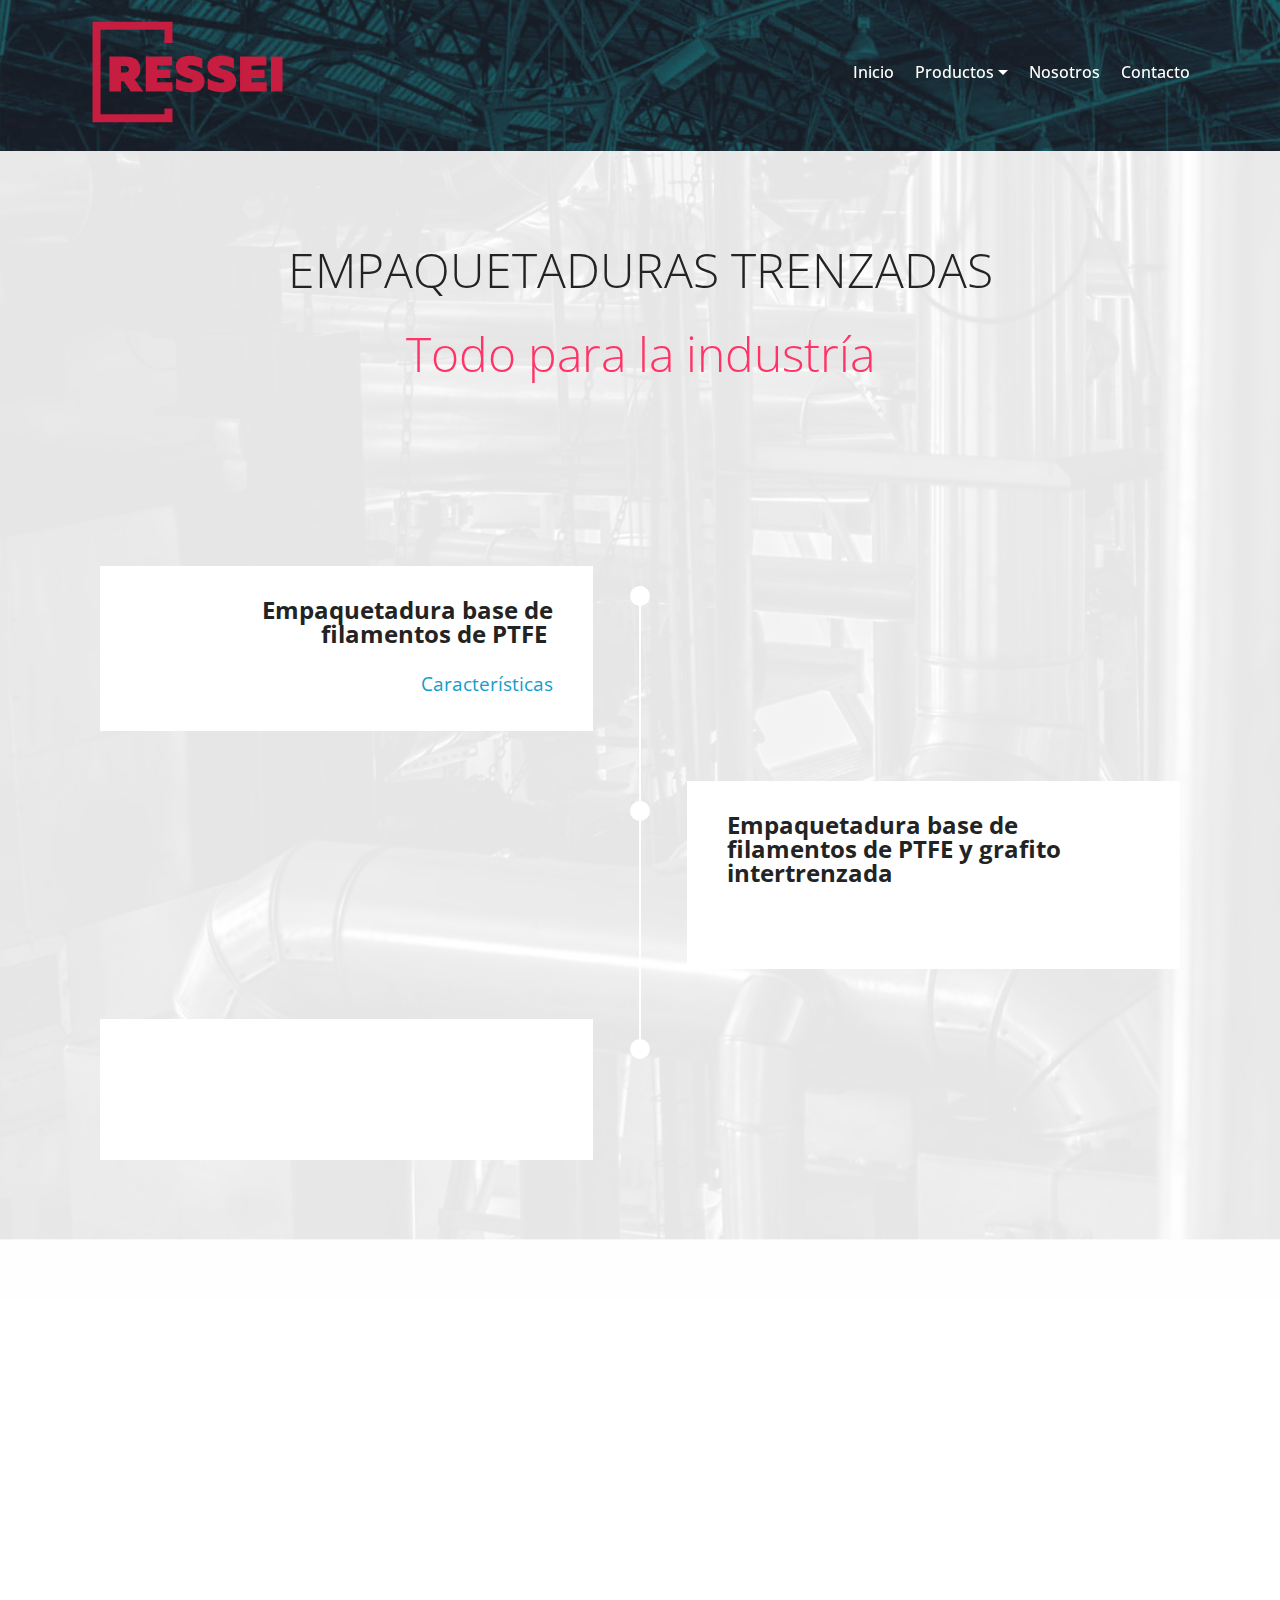
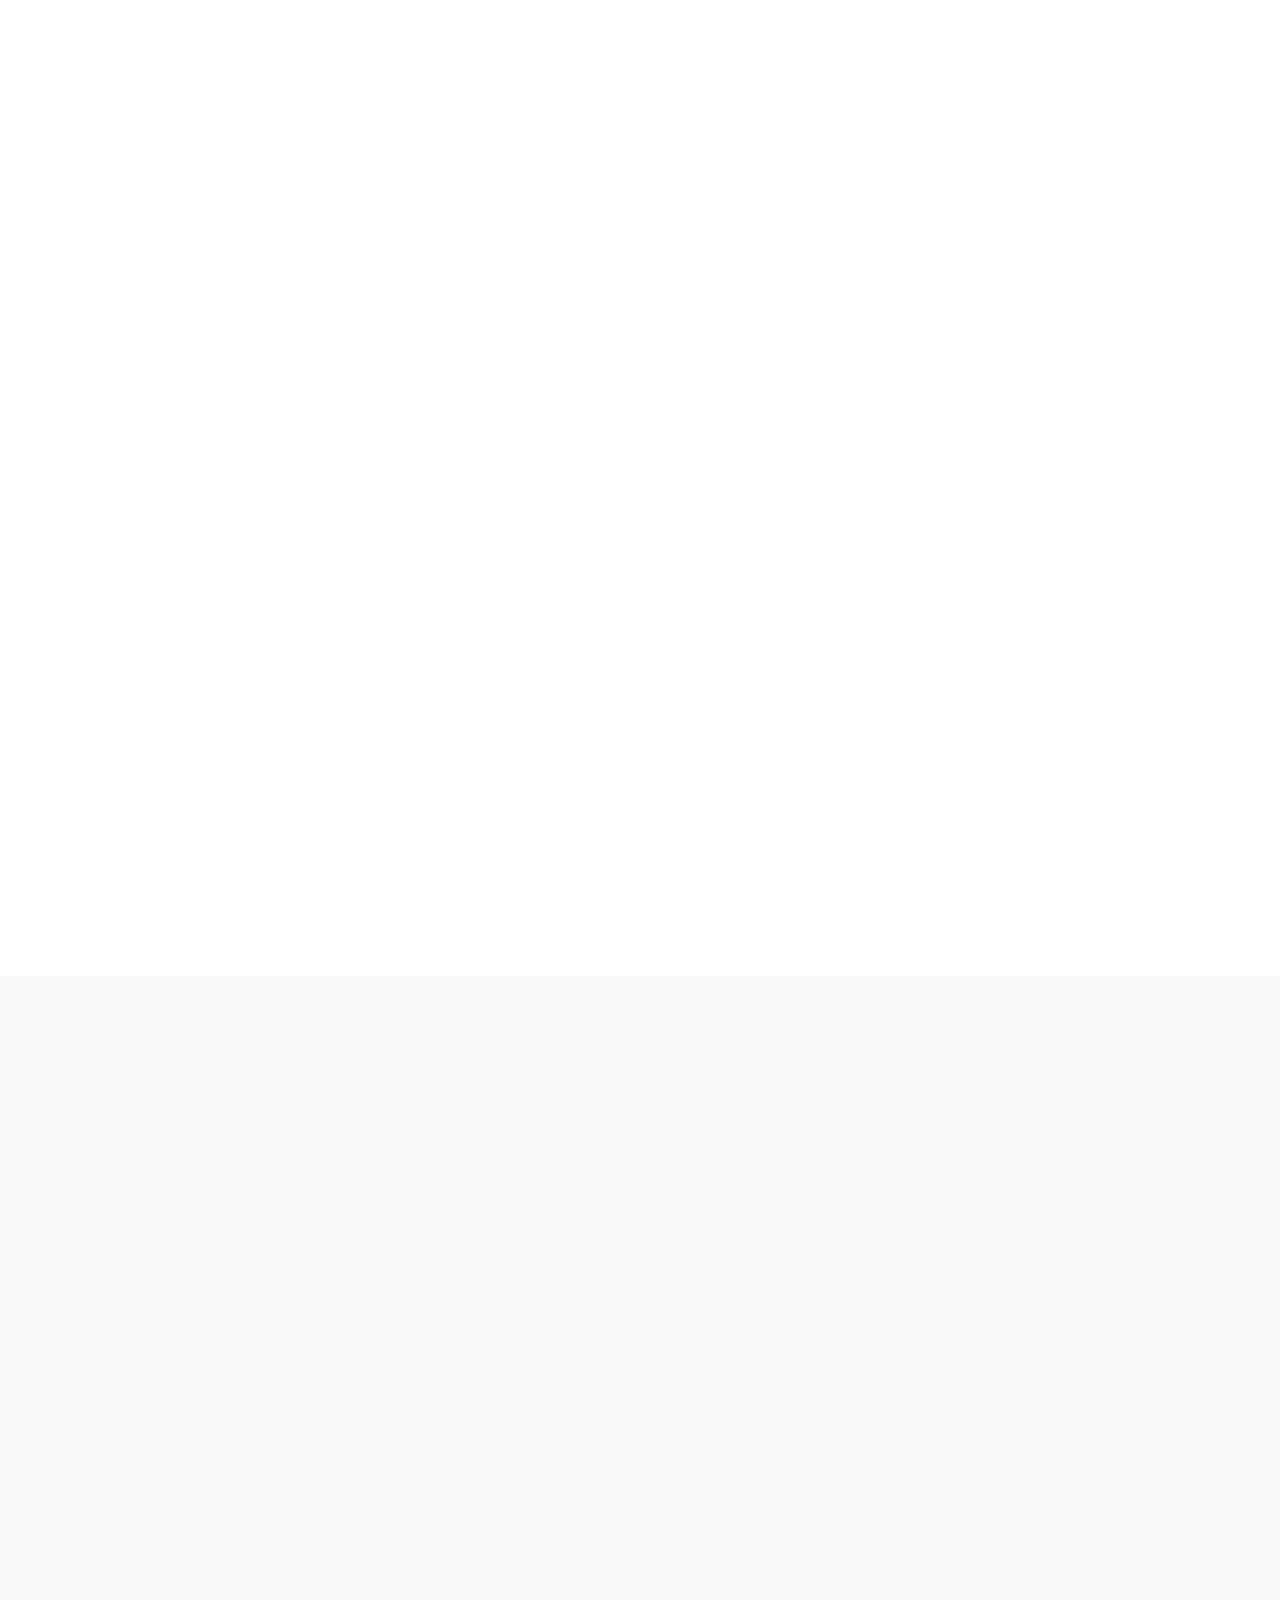
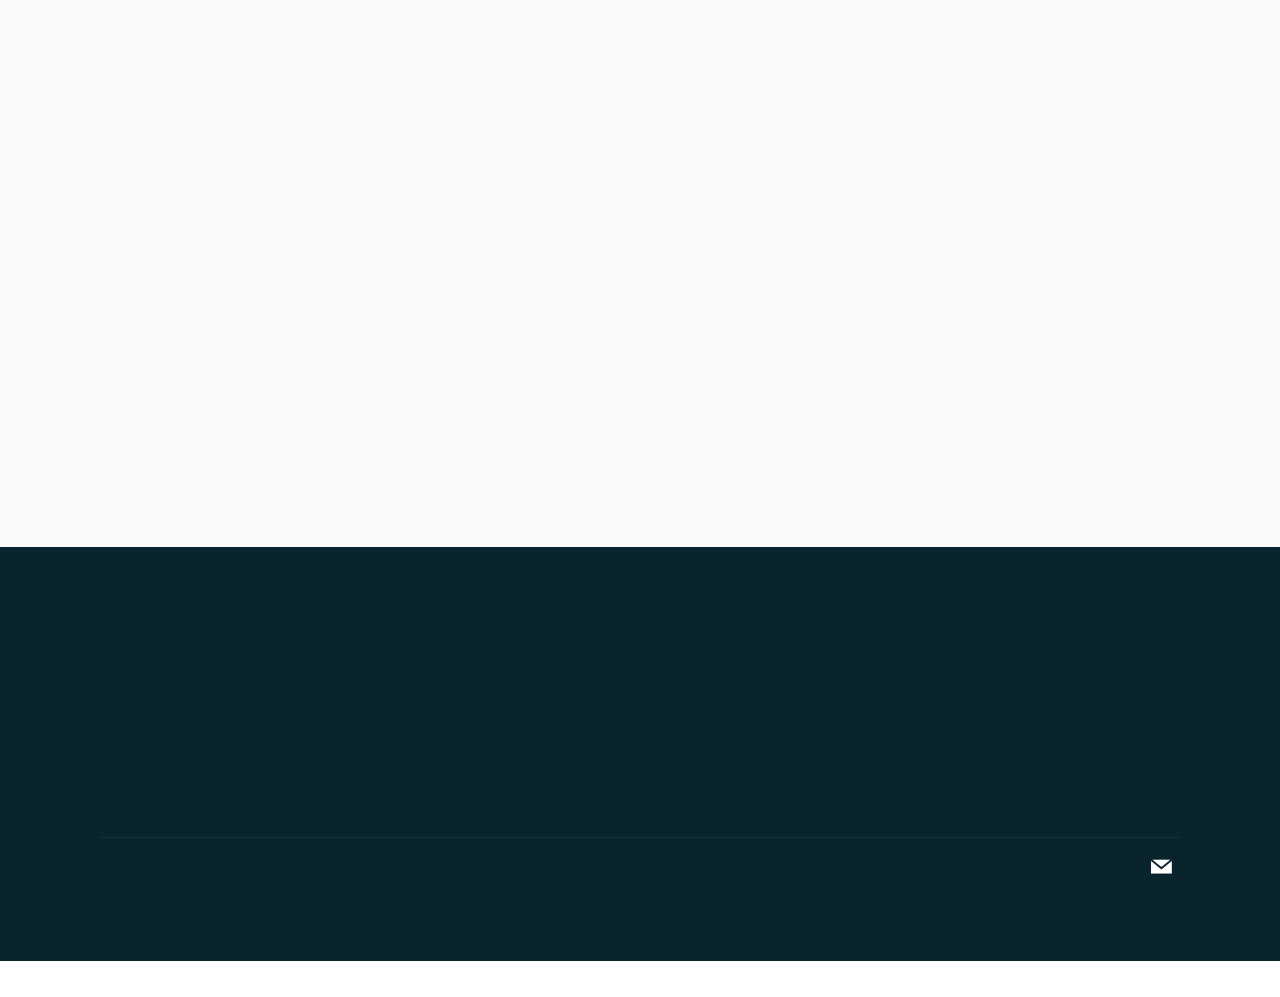
==== Empaquetaduras.html @ 37286b2c "Add files via upload" ====
<!DOCTYPE html>
<html >
<head>
  <!-- Site made with Mobirise Website Builder v4.8.1, https://mobirise.com -->
  <meta charset="UTF-8">
  <meta http-equiv="X-UA-Compatible" content="IE=edge">
  <meta name="generator" content="Mobirise v4.8.1, mobirise.com">
  <meta name="viewport" content="width=device-width, initial-scale=1, minimum-scale=1">
  <link rel="shortcut icon" href="assets/images/icon.svg" type="image/x-icon">
  <meta name="description" content="Servicio indutrial y refacciones especiales en sellado.

Todo para plásticos de ingeniería: PTFE (Politetrafluoroetileno) virgen y con cargas minerales, nylon, UHMW-PE, acetal, polietilenos de baja densidad y de alta densidad, sanalite por mencionar algunos. Elastomeros: Neopreno, viton MR, EPDM, Nitrilo, poliuretano y silicón.  Metales: aceros al carbón, inoxidables, bronce, laton etc.">
  <title>Empaquetaduras trenzadas</title>
  <link rel="stylesheet" href="assets/web/assets/mobirise-icons/mobirise-icons.css">
  <link rel="stylesheet" href="assets/tether/tether.min.css">
  <link rel="stylesheet" href="assets/bootstrap/css/bootstrap.min.css">
  <link rel="stylesheet" href="assets/bootstrap/css/bootstrap-grid.min.css">
  <link rel="stylesheet" href="assets/bootstrap/css/bootstrap-reboot.min.css">
  <link rel="stylesheet" href="assets/dropdown/css/style.css">
  <link rel="stylesheet" href="assets/socicon/css/styles.css">
  <link rel="stylesheet" href="assets/animatecss/animate.min.css">
  <link rel="stylesheet" href="assets/datatables/data-tables.bootstrap4.min.css">
  <link rel="stylesheet" href="assets/theme/css/style.css">
  <link rel="stylesheet" href="assets/mobirise/css/mbr-additional.css" type="text/css">
  
  
  
</head>
<body>
  <section class="menu cid-r0yujRDnqT" once="menu" id="menu1-2r">

    

    <nav class="navbar navbar-expand beta-menu navbar-dropdown align-items-center navbar-fixed-top navbar-toggleable-sm bg-color transparent">
        <button class="navbar-toggler navbar-toggler-right" type="button" data-toggle="collapse" data-target="#navbarSupportedContent" aria-controls="navbarSupportedContent" aria-expanded="false" aria-label="Toggle navigation">
            <div class="hamburger">
                <span></span>
                <span></span>
                <span></span>
                <span></span>
            </div>
        </button>
        <div class="menu-logo">
            <div class="navbar-brand">
                <span class="navbar-logo">
                    <a href="index.html">
                         <img src="assets/images/logo-ressei-movil.svg" alt="RESSEI" title="Refacciones especiales en sellado y servicio industrial" style="height: 8rem;">
                    </a>
                </span>
                
            </div>
        </div>
        <div class="collapse navbar-collapse" id="navbarSupportedContent">
            <ul class="navbar-nav nav-dropdown nav-right" data-app-modern-menu="true"><li class="nav-item">
                    <a class="nav-link link text-white display-4" href="index.html">
                        Inicio</a>
                </li><li class="nav-item dropdown open"><a class="nav-link link dropdown-toggle text-white display-4" href="https://mobirise.com" aria-expanded="true" data-toggle="dropdown-submenu">Productos</a><div class="dropdown-menu"><a class="dropdown-item text-white display-4" href="PTFE.html" aria-expanded="false">Productos en PTFE</a><a class="dropdown-item text-white display-4" href="Hule.html" aria-expanded="false">Productos en hule</a><a class="dropdown-item text-white display-4" href="Empaquetaduras.html" aria-expanded="false">Empaquetaduras trenzadas</a></div></li>
                <li class="nav-item">
                    <a class="nav-link link text-white display-4" href="index.html#header3-2s">Nosotros</a>
                </li><li class="nav-item"><a class="nav-link link text-white display-4" href="index.html#form1-k">Contacto</a></li></ul>
            
        </div>
    </nav>
</section>

<section class="engine"><a href="https://mobiri.se/d">site maker</a></section><section class="mbr-section content5 cid-r0y5br5LK3 mbr-parallax-background" id="content5-24">

    

    

    <div class="container">
        <div class="media-container-row">
            <div class="title col-12 col-md-8">
                
                
                
                
            </div>
        </div>
    </div>
</section>

<section class="timeline1 cid-r0y5bsCftm mbr-parallax-background" id="timeline1-25">

    

    <div class="mbr-overlay" style="opacity: 0.9; background-color: rgb(255, 255, 255);">
    </div>

    <div class="container align-center">
        <h2 class="mbr-section-title pb-3 mbr-fonts-style display-2">EMPAQUETADURAS TRENZADAS</h2>
        <h3 class="mbr-section-subtitle pb-5 mbr-fonts-style display-2">Todo para la industría<br><br><br></h3>

        <div class="container timelines-container" mbri-timelines="">
            <div class="row timeline-element reverse separline">      
                 <div class="timeline-date-panel col-xs-12 col-md-6  align-left">         
                    <div class="time-line-date-content">
                        
                    </div>
                </div>
           <span class="iconBackground"></span>
            <div class="col-xs-12 col-md-6 align-right">
                <div class="timeline-text-content">
                    <h4 class="mbr-timeline-title pb-3 mbr-fonts-style display-5"><strong>Empaquetadura base de filamentos de PTFE&nbsp;</strong></h4>
                    <p class="mbr-timeline-text mbr-fonts-style display-7"><strong><a href="page3.html#features11-26">Características</a></strong></p>
                 </div>
            </div>
            </div>

            <div class="row timeline-element  separline">
                <div class="timeline-date-panel col-xs-12 col-md-6 align-right">
                    <div class="time-line-date-content">
                        
                    </div>
                </div>
                <span class="iconBackground"></span>
                <div class="col-xs-12 col-md-6 align-left ">
                    <div class="timeline-text-content">
                        <h4 class="mbr-timeline-title pb-3 mbr-fonts-style display-5"><strong>Empaquetadura base de filamentos de PTFE y grafito intertrenzada</strong></h4>
                        <p class="mbr-timeline-text mbr-fonts-style display-7"><a href="page3.html#features11-28">Características</a>
                        </p>
                    </div>
                </div>
            </div> 


            <div class="row timeline-element reverse">
                <div class="timeline-date-panel col-xs-12 col-md-6  align-left">
                    <div class="time-line-date-content">
                        
                    </div>
                </div>
                <span class="iconBackground"></span>
                <div class="col-xs-12 col-md-6 align-right">
                    <div class="timeline-text-content">
                        <h4 class="mbr-timeline-title pb-3 mbr-fonts-style display-5"><strong>Fibras acrílicas</strong></h4>      
                        <p class="mbr-timeline-text mbr-fonts-style display-7">--<a href="page2.html#features11-1s" class="text-black">Características
                        </a></p>
                    </div>
                </div>
            </div>

            


            


            

            

            

            

            

            

            
        </div>
    </div>
</section>

<section class="features11 cid-r0y5bvSzMV" id="features11-26">

    

    

    <div class="container">   
        <div class="col-md-12">
            <div class="media-container-row">
                <div class="mbr-figure" style="width: 50%;">
                    <img src="assets/images/05.jpg" alt="Mobirise">
                </div>
                <div class=" align-left aside-content">
                    <h2 class="mbr-title pt-2 mbr-fonts-style display-2">EMPAQUETADURAS TRENZADAS</h2>
                    <div class="mbr-section-text">
                        <p class="mbr-text mb-5 pt-3 mbr-light mbr-fonts-style display-5"><strong>Empaquetadura base de filamentos de PTFE</strong><br></p>
                    </div>

                    <div class="block-content">
                        <div class="card p-3 pr-3">
                            <div class="media">
                                     
                                <div class="media-body">
                                    
                                </div>
                            </div>                

                            <div class="card-box">
                                <p class="block-text mbr-fonts-style display-7">Es una empaquetadura fabricada a base de filamentos de PTFE e impregnada con dispersión de PTFE y lubricante de sacrificio mineral para tener un mejor trabajo y reducir desgaste en las flechas. Esta empaquetadura cumple con los requerimientos de la F.D.A. y U.S.D.A.
<br>
<br>Es una empaquetadura que se puede trabajar donde se requiere un producto no contaminante, resistente a ácidos, álcalis y la mayoría de los compuestos químicos con excepción de metales alcalinos fundidos, tiene amplio uso en aceites combustibles, es de una dimensión suave y estable pero además muy flexible. Esta empaquetadura es ideal para equipos rotatorios a alta velocidad y en bombas reciprocantes, mezcladores agitadores y reactores.&nbsp;</p>
                            </div>
                        </div>

                        
                    </div>
                </div>
            </div>
        </div> 
    </div>          
</section>

<section class="section-table cid-r0y5bxirdV" id="table1-27">

  
  
  <div class="container container-table">
      <h2 class="mbr-section-title mbr-fonts-style align-center pb-3 display-2">
          Características
      </h2>
      
      <div class="table-wrapper">
        <div class="container">
          
        </div>

        <div class="container scroll">
          <table class="table" cellspacing="0">
            <thead>
              <tr class="table-heads ">
                  
                  
                  
                  
              <th class="head-item mbr-fonts-style display-7">Temperatura</th><th class="head-item mbr-fonts-style display-7"><span style="font-weight: normal;">
                      Min. -100°C</span></th><th class="head-item mbr-fonts-style display-7"><span style="font-weight: normal;">Max. 260°C</span></th></tr>
            </thead>

            <tbody>
              
              
              
              
            <tr> 
                
                
                
                
              <td class="body-item mbr-fonts-style display-7"><strong>Presión</strong></td><td class="body-item mbr-fonts-style display-7">Mov. rotatorio 30bar</td><td class="body-item mbr-fonts-style display-7">Mov. reciprocante 30bar</td></tr><tr>
                
                
                
                
              <td class="body-item mbr-fonts-style display-7"><strong>Servicio estático</strong></td><td class="body-item mbr-fonts-style display-7">100 bar</td><td class="body-item mbr-fonts-style display-7">30 shore "A"</td></tr><tr>
                
                
                
                
              <td class="body-item mbr-fonts-style display-7"><strong>Velocidad máxima</strong></td><td class="body-item mbr-fonts-style display-7">12 m/s</td><td class="body-item mbr-fonts-style display-7"></td></tr><tr>
                
                
                
                
              <td class="body-item mbr-fonts-style display-7"><strong>Rango PH</strong></td><td class="body-item mbr-fonts-style display-7">0 a 14</td><td class="body-item mbr-fonts-style display-7"></td></tr></tbody>
          </table>
        </div>
        <div class="container table-info-container">
          
        </div>
      </div>
    </div>
</section>

<section class="features11 cid-r0y5bzQrKL" id="features11-28">

    

    

    <div class="container">   
        <div class="col-md-12">
            <div class="media-container-row">
                <div class="mbr-figure" style="width: 50%;">
                    <img src="assets/images/051.jpg" alt="Mobirise" title="">
                </div>
                <div class=" align-left aside-content">
                    <h2 class="mbr-title pt-2 mbr-fonts-style display-2">EMPAQUETADURAS TRENZADAS</h2>
                    <div class="mbr-section-text">
                        <p class="mbr-text mb-5 pt-3 mbr-light mbr-fonts-style display-5"><strong>Empaquetadura base de filamentos de PTFE y grafito intertrenzada</strong><br></p>
                    </div>

                    <div class="block-content">
                        <div class="card p-3 pr-3">
                            <div class="media">
                                     
                                <div class="media-body">
                                    
                                </div>
                            </div>                

                            <div class="card-box">
                                <p class="block-text mbr-fonts-style display-7">Es una empaquetadura fabricada a base de filamentos de PTFE y grafito intertrenzada y muy suave. Lubricada la cual a la vez tiene una excelente resistencia química dando como resultado una empaquetadura para trabajarla a altas velocidades.
<br>
<br>Es una empaquetadura universal para aplicaciones en ácidos, químicos concentrados, aire, gases, solventes y aceites, teniendo una gran duración y estabilidad garantizando un rendimiento constante.&nbsp;</p>
                            </div>
                        </div>

                        
                    </div>
                </div>
            </div>
        </div> 
    </div>          
</section>

<section class="section-table cid-r0y5bBhVC9" id="table1-29">

  
  
  <div class="container container-table">
      <h2 class="mbr-section-title mbr-fonts-style align-center pb-3 display-2">
          Características
      </h2>
      
      <div class="table-wrapper">
        <div class="container">
          
        </div>

        <div class="container scroll">
          <table class="table" cellspacing="0">
            <thead>
              <tr class="table-heads ">
                  
                  
                  
                  
              <th class="head-item mbr-fonts-style display-7">Temperatura</th><th class="head-item mbr-fonts-style display-7"><span style="font-weight: normal;">Min. -200°C</span></th><th class="head-item mbr-fonts-style display-7"><span style="font-weight: normal;">Max. 260°C</span></th></tr>
            </thead>

            <tbody>
              
              
              
              
            <tr> 
                
                
                
                
              <td class="body-item mbr-fonts-style display-7"><strong>Presión</strong></td><td class="body-item mbr-fonts-style display-7">Mov. rotatorio 35bar</td><td class="body-item mbr-fonts-style display-7">Mov. reciprocante 100bar</td></tr><tr> 
                
                
                
                
              <td class="body-item mbr-fonts-style display-7"><strong>Servicio estático</strong></td><td class="body-item mbr-fonts-style display-7">200 Psi</td><td class="body-item mbr-fonts-style display-7"></td></tr><tr> 
                
                
                
                
              <td class="body-item mbr-fonts-style display-7"><strong>Velocidad máxima</strong></td><td class="body-item mbr-fonts-style display-7">20 m/s</td><td class="body-item mbr-fonts-style display-7"></td></tr><tr> 
                
                
                
                
              <td class="body-item mbr-fonts-style display-7"><strong>Rango PH</strong></td><td class="body-item mbr-fonts-style display-7">0 a 14</td><td class="body-item mbr-fonts-style display-7"></td></tr></tbody>
          </table>
        </div>
        <div class="container table-info-container">
          
        </div>
      </div>
    </div>
</section>

<section class="cid-r0y5bPbv2C" id="footer1-2g">

    

    

    <div class="container">
        <div class="media-container-row content text-white">
            <div class="col-12 col-md-3">
                <div class="media-wrap">
                    
                        <img src="assets/images/logo-ressei-1.svg" alt="Mobirise" title="">
                    
                </div>
            </div>
            <div class="col-12 col-md-3 mbr-fonts-style display-7">
                <h5 class="pb-3">
                    Dirección</h5>
                <p class="mbr-text">
                    1234 Street Name
                    <br>City, AA 99999
                </p>
            </div>
            <div class="col-12 col-md-3 mbr-fonts-style display-7">
                <h5 class="pb-3">
                    Contacto</h5>
                <p class="mbr-text">
                    Email: support@mobirise.com
                    <br>Phone: +1 (0) 000 0000 001
                    <br>Fax: +1 (0) 000 0000 002
                </p>
            </div>
            <div class="col-12 col-md-3 mbr-fonts-style display-7">
                <h5 class="pb-3">
                    Mapa del sitio</h5>
                <p class="mbr-text"><a href="PTFE.html">Productos en PTFE</a><br><a href="Hule.html">Productos en hule</a><br><a href="Empaquetaduras.html">Empaquetaduras trenzadas</a><br><br></p>
            </div>
        </div>
        <div class="footer-lower">
            <div class="media-container-row">
                <div class="col-sm-12">
                    <hr>
                </div>
            </div>
            <div class="media-container-row mbr-white">
                <div class="col-sm-6 copyright">
                    <p class="mbr-text mbr-fonts-style display-7">
                        © Copyright 2018 &nbsp;Todos los derechos a RESSEI (Puebla)</p>
                </div>
                <div class="col-md-6">
                    <div class="social-list align-right">
                        <div class="soc-item">
                            
                                <span class="mbr-iconfont mbr-iconfont-social socicon-mail socicon"></span>
                            
                        </div>
                        
                        
                        
                        
                        
                    </div>
                </div>
            </div>
        </div>
    </div>
</section>


  <script src="assets/web/assets/jquery/jquery.min.js"></script>
  <script src="assets/popper/popper.min.js"></script>
  <script src="assets/tether/tether.min.js"></script>
  <script src="assets/bootstrap/js/bootstrap.min.js"></script>
  <script src="assets/smoothscroll/smooth-scroll.js"></script>
  <script src="assets/dropdown/js/script.min.js"></script>
  <script src="assets/viewportchecker/jquery.viewportchecker.js"></script>
  <script src="assets/parallax/jarallax.min.js"></script>
  <script src="assets/datatables/jquery.data-tables.min.js"></script>
  <script src="assets/datatables/data-tables.bootstrap4.min.js"></script>
  <script src="assets/touchswipe/jquery.touch-swipe.min.js"></script>
  <script src="assets/theme/js/script.js"></script>
  
  
 <div id="scrollToTop" class="scrollToTop mbr-arrow-up"><a style="text-align: center;"><i></i></a></div>
    <input name="animation" type="hidden">
  

<!-- Back to top -->
<span id="top-link-block" class="hidden"><a href="javascript://"  onclick="$('html,body').animate({scrollTop:0},'slow');return false;" class="btn btn-primary"><span class="glyphicon glyphicon-menu-up"></span></a></span><script>if(($(window).height()+100)<$(document).height()){$('#top-link-block').removeClass('hidden').affix({offset:{top:100}});}</script><style>#top-link-block>.btn{font-size:1.5em!important;opacity:0.4!important;padding:10px 20px!important}#top-link-block.affix-top{position:absolute;bottom:-82px;right:10px;}#top-link-block.affix{position:fixed;bottom:18px;right:10px;z-index:999;}</style>
</body>
</html>
---- assets/web/assets/mobirise-icons/mobirise-icons.css ----
@font-face {
  font-family: 'MobiriseIcons';
  src:  url('mobirise-icons.eot?spat4u');
  src:  url('mobirise-icons.eot?spat4u#iefix') format('embedded-opentype'),
    url('mobirise-icons.ttf?spat4u') format('truetype'),
    url('mobirise-icons.woff?spat4u') format('woff'),
    url('mobirise-icons.svg?spat4u#MobiriseIcons') format('svg');
  font-weight: normal;
  font-style: normal;
}

[class^="mbri-"], [class*=" mbri-"] {
  /* use !important to prevent issues with browser extensions that change fonts */
  font-family: MobiriseIcons !important;
  speak: none;
  font-style: normal;
  font-weight: normal;
  font-variant: normal;
  text-transform: none;
  line-height: 1;

  /* Better Font Rendering =========== */
  -webkit-font-smoothing: antialiased;
  -moz-osx-font-smoothing: grayscale;
}

.mbri-add-submenu:before {
  content: "\e900";
}
.mbri-alert:before {
  content: "\e901";
}
.mbri-align-center:before {
  content: "\e902";
}
.mbri-align-justify:before {
  content: "\e903";
}
.mbri-align-left:before {
  content: "\e904";
}
.mbri-align-right:before {
  content: "\e905";
}
.mbri-android:before {
  content: "\e906";
}
.mbri-apple:before {
  content: "\e907";
}
.mbri-arrow-down:before {
  content: "\e908";
}
.mbri-arrow-next:before {
  content: "\e909";
}
.mbri-arrow-prev:before {
  content: "\e90a";
}
.mbri-arrow-up:before {
  content: "\e90b";
}
.mbri-bold:before {
  content: "\e90c";
}
.mbri-bookmark:before {
  content: "\e90d";
}
.mbri-bootstrap:before {
  content: "\e90e";
}
.mbri-briefcase:before {
  content: "\e90f";
}
.mbri-browse:before {
  content: "\e910";
}
.mbri-bulleted-list:before {
  content: "\e911";
}
.mbri-calendar:before {
  content: "\e912";
}
.mbri-camera:before {
  content: "\e913";
}
.mbri-cart-add:before {
  content: "\e914";
}
.mbri-cart-full:before {
  content: "\e915";
}
.mbri-cash:before {
  content: "\e916";
}
.mbri-change-style:before {
  content: "\e917";
}
.mbri-chat:before {
  content: "\e918";
}
.mbri-clock:before {
  content: "\e919";
}
.mbri-close:before {
  content: "\e91a";
}
.mbri-cloud:before {
  content: "\e91b";
}
.mbri-code:before {
  content: "\e91c";
}
.mbri-contact-form:before {
  content: "\e91d";
}
.mbri-credit-card:before {
  content: "\e91e";
}
.mbri-cursor-click:before {
  content: "\e91f";
}
.mbri-cust-feedback:before {
  content: "\e920";
}
.mbri-database:before {
  content: "\e921";
}
.mbri-delivery:before {
  content: "\e922";
}
.mbri-desktop:before {
  content: "\e923";
}
.mbri-devices:before {
  content: "\e924";
}
.mbri-down:before {
  content: "\e925";
}
.mbri-download:before {
  content: "\e989";
}
.mbri-drag-n-drop:before {
  content: "\e927";
}
.mbri-drag-n-drop2:before {
  content: "\e928";
}
.mbri-edit:before {
  content: "\e929";
}
.mbri-edit2:before {
  content: "\e92a";
}
.mbri-error:before {
  content: "\e92b";
}
.mbri-extension:before {
  content: "\e92c";
}
.mbri-features:before {
  content: "\e92d";
}
.mbri-file:before {
  content: "\e92e";
}
.mbri-flag:before {
  content: "\e92f";
}
.mbri-folder:before {
  content: "\e930";
}
.mbri-gift:before {
  content: "\e931";
}
.mbri-github:before {
  content: "\e932";
}
.mbri-globe:before {
  content: "\e933";
}
.mbri-globe-2:before {
  content: "\e934";
}
.mbri-growing-chart:before {
  content: "\e935";
}
.mbri-hearth:before {
  content: "\e936";
}
.mbri-help:before {
  content: "\e937";
}
.mbri-home:before {
  content: "\e938";
}
.mbri-hot-cup:before {
  content: "\e939";
}
.mbri-idea:before {
  content: "\e93a";
}
.mbri-image-gallery:before {
  content: "\e93b";
}
.mbri-image-slider:before {
  content: "\e93c";
}
.mbri-info:before {
  content: "\e93d";
}
.mbri-italic:before {
  content: "\e93e";
}
.mbri-key:before {
  content: "\e93f";
}
.mbri-laptop:before {
  content: "\e940";
}
.mbri-layers:before {
  content: "\e941";
}
.mbri-left-right:before {
  content: "\e942";
}
.mbri-left:before {
  content: "\e943";
}
.mbri-letter:before {
  content: "\e944";
}
.mbri-like:before {
  content: "\e945";
}
.mbri-link:before {
  content: "\e946";
}
.mbri-lock:before {
  content: "\e947";
}
.mbri-login:before {
  content: "\e948";
}
.mbri-logout:before {
  content: "\e949";
}
.mbri-magic-stick:before {
  content: "\e94a";
}
.mbri-map-pin:before {
  content: "\e94b";
}
.mbri-menu:before {
  content: "\e94c";
}
.mbri-mobile:before {
  content: "\e94d";
}
.mbri-mobile2:before {
  content: "\e94e";
}
.mbri-mobirise:before {
  content: "\e94f";
}
.mbri-more-horizontal:before {
  content: "\e950";
}
.mbri-more-vertical:before {
  content: "\e951";
}
.mbri-music:before {
  content: "\e952";
}
.mbri-new-file:before {
  content: "\e953";
}
.mbri-numbered-list:before {
  content: "\e954";
}
.mbri-opened-folder:before {
  content: "\e955";
}
.mbri-pages:before {
  content: "\e956";
}
.mbri-paper-plane:before {
  content: "\e957";
}
.mbri-paperclip:before {
  content: "\e958";
}
.mbri-photo:before {
  content: "\e959";
}
.mbri-photos:before {
  content: "\e95a";
}
.mbri-pin:before {
  content: "\e95b";
}
.mbri-play:before {
  content: "\e95c";
}
.mbri-plus:before {
  content: "\e95d";
}
.mbri-preview:before {
  content: "\e95e";
}
.mbri-print:before {
  content: "\e95f";
}
.mbri-protect:before {
  content: "\e960";
}
.mbri-question:before {
  content: "\e961";
}
.mbri-quote-left:before {
  content: "\e962";
}
.mbri-quote-right:before {
  content: "\e963";
}
.mbri-refresh:before {
  content: "\e964";
}
.mbri-responsive:before {
  content: "\e965";
}
.mbri-right:before {
  content: "\e966";
}
.mbri-rocket:before {
  content: "\e967";
}
.mbri-sad-face:before {
  content: "\e968";
}
.mbri-sale:before {
  content: "\e969";
}
.mbri-save:before {
  content: "\e96a";
}
.mbri-search:before {
  content: "\e96b";
}
.mbri-setting:before {
  content: "\e96c";
}
.mbri-setting2:before {
  content: "\e96d";
}
.mbri-setting3:before {
  content: "\e96e";
}
.mbri-share:before {
  content: "\e96f";
}
.mbri-shopping-bag:before {
  content: "\e970";
}
.mbri-shopping-basket:before {
  content: "\e971";
}
.mbri-shopping-cart:before {
  content: "\e972";
}
.mbri-sites:before {
  content: "\e973";
}
.mbri-smile-face:before {
  content: "\e974";
}
.mbri-speed:before {
  content: "\e975";
}
.mbri-star:before {
  content: "\e976";
}
.mbri-success:before {
  content: "\e977";
}
.mbri-sun:before {
  content: "\e978";
}
.mbri-sun2:before {
  content: "\e979";
}
.mbri-tablet:before {
  content: "\e97a";
}
.mbri-tablet-vertical:before {
  content: "\e97b";
}
.mbri-target:before {
  content: "\e97c";
}
.mbri-timer:before {
  content: "\e97d";
}
.mbri-to-ftp:before {
  content: "\e97e";
}
.mbri-to-local-drive:before {
  content: "\e97f";
}
.mbri-touch-swipe:before {
  content: "\e980";
}
.mbri-touch:before {
  content: "\e981";
}
.mbri-trash:before {
  content: "\e982";
}
.mbri-underline:before {
  content: "\e983";
}
.mbri-unlink:before {
  content: "\e984";
}
.mbri-unlock:before {
  content: "\e985";
}
.mbri-up-down:before {
  content: "\e986";
}
.mbri-up:before {
  content: "\e987";
}
.mbri-update:before {
  content: "\e988";
}
.mbri-upload:before {
 content: "\e926"; 
}
.mbri-user:before {
  content: "\e98a";
}
.mbri-user2:before {
  content: "\e98b";
}
.mbri-users:before {
  content: "\e98c";
}
.mbri-video:before {
  content: "\e98d";
}
.mbri-video-play:before {
  content: "\e98e";
}
.mbri-watch:before {
  content: "\e98f";
}
.mbri-website-theme:before {
  content: "\e990";
}
.mbri-wifi:before {
  content: "\e991";
}
.mbri-windows:before {
  content: "\e992";
}
.mbri-zoom-out:before {
  content: "\e993";
}
.mbri-redo:before {
  content: "\e994";
}
.mbri-undo:before {
  content: "\e995";
}
---- assets/dropdown/css/style.css ----
.navbar-dropdown {
  left: 0;
  padding: 0;
  position: absolute;
  right: 0;
  top: 0;
  transition: all 0.45s ease;
  z-index: 1030;
  background: #282828; }
  .navbar-dropdown .navbar-logo {
    margin-right: 0.8rem;
    transition: margin 0.3s ease-in-out;
    vertical-align: middle; }
    .navbar-dropdown .navbar-logo img {
      height: 3.125rem;
      transition: all 0.3s ease-in-out; }
    .navbar-dropdown .navbar-logo.mbr-iconfont {
      font-size: 3.125rem;
      line-height: 3.125rem; }
  .navbar-dropdown .navbar-caption {
    font-weight: 700;
    white-space: normal;
    vertical-align: -4px;
    line-height: 3.125rem !important; }
    .navbar-dropdown .navbar-caption, .navbar-dropdown .navbar-caption:hover {
      color: inherit;
      text-decoration: none; }
  .navbar-dropdown .mbr-iconfont + .navbar-caption {
    vertical-align: -1px; }
  .navbar-dropdown.navbar-fixed-top {
    position: fixed; }
  .navbar-dropdown .navbar-brand span {
    vertical-align: -4px; }
  .navbar-dropdown.bg-color.transparent {
    background: none; }
  .navbar-dropdown.navbar-short .navbar-brand {
    padding: 0.625rem 0; }
    .navbar-dropdown.navbar-short .navbar-brand span {
      vertical-align: -1px; }
  .navbar-dropdown.navbar-short .navbar-caption {
    line-height: 2.375rem !important;
    vertical-align: -2px; }
  .navbar-dropdown.navbar-short .navbar-logo {
    margin-right: 0.5rem; }
    .navbar-dropdown.navbar-short .navbar-logo img {
      height: 2.375rem; }
    .navbar-dropdown.navbar-short .navbar-logo.mbr-iconfont {
      font-size: 2.375rem;
      line-height: 2.375rem; }
  .navbar-dropdown.navbar-short .mbr-table-cell {
    height: 3.625rem; }
  .navbar-dropdown .navbar-close {
    left: 0.6875rem;
    position: fixed;
    top: 0.75rem;
    z-index: 1000; }
  .navbar-dropdown .hamburger-icon {
    content: "";
    display: inline-block;
    vertical-align: middle;
    width: 16px;
    -webkit-box-shadow: 0 -6px 0 1px #282828,0 0 0 1px #282828,0 6px 0 1px #282828;
    -moz-box-shadow: 0 -6px 0 1px #282828,0 0 0 1px #282828,0 6px 0 1px #282828;
    box-shadow: 0 -6px 0 1px #282828,0 0 0 1px #282828,0 6px 0 1px #282828; }

.dropdown-menu .dropdown-toggle[data-toggle="dropdown-submenu"]::after {
  border-bottom: 0.35em solid transparent;
  border-left: 0.35em solid;
  border-right: 0;
  border-top: 0.35em solid transparent;
  margin-left: 0.3rem; }

.dropdown-menu .dropdown-item:focus {
  outline: 0; }

.nav-dropdown {
  font-size: 0.75rem;
  font-weight: 500;
  height: auto !important; }
  .nav-dropdown .nav-btn {
    padding-left: 1rem; }
  .nav-dropdown .link {
    margin: .667em 1.667em;
    font-weight: 500;
    padding: 0;
    transition: color .2s ease-in-out; }
    .nav-dropdown .link.dropdown-toggle {
      margin-right: 2.583em; }
      .nav-dropdown .link.dropdown-toggle::after {
        margin-left: .25rem;
        border-top: 0.35em solid;
        border-right: 0.35em solid transparent;
        border-left: 0.35em solid transparent;
        border-bottom: 0; }
      .nav-dropdown .link.dropdown-toggle[aria-expanded="true"] {
        margin: 0;
        padding: 0.667em 3.263em  0.667em 1.667em; }
  .nav-dropdown .link::after,
  .nav-dropdown .dropdown-item::after {
    color: inherit; }
  .nav-dropdown .btn {
    font-size: 0.75rem;
    font-weight: 700;
    letter-spacing: 0;
    margin-bottom: 0;
    padding-left: 1.25rem;
    padding-right: 1.25rem; }
  .nav-dropdown .dropdown-menu {
    border-radius: 0;
    border: 0;
    left: 0;
    margin: 0;
    padding-bottom: 1.25rem;
    padding-top: 1.25rem;
    position: relative; }
  .nav-dropdown .dropdown-submenu {
    margin-left: 0.125rem;
    top: 0; }
  .nav-dropdown .dropdown-item {
    font-weight: 500;
    line-height: 2;
    padding: 0.3846em 4.615em 0.3846em 1.5385em;
    position: relative;
    transition: color .2s ease-in-out, background-color .2s ease-in-out; }
    .nav-dropdown .dropdown-item::after {
      margin-top: -0.3077em;
      position: absolute;
      right: 1.1538em;
      top: 50%; }
    .nav-dropdown .dropdown-item:focus, .nav-dropdown .dropdown-item:hover {
      background: none; }

@media (max-width: 767px) {
  .nav-dropdown.navbar-toggleable-sm {
    bottom: 0;
    display: none;
    left: 0;
    overflow-x: hidden;
    position: fixed;
    top: 0;
    transform: translateX(-100%);
    -ms-transform: translateX(-100%);
    -webkit-transform: translateX(-100%);
    width: 18.75rem;
    z-index: 999; } }
.nav-dropdown.navbar-toggleable-xl {
  bottom: 0;
  display: none;
  left: 0;
  overflow-x: hidden;
  position: fixed;
  top: 0;
  transform: translateX(-100%);
  -ms-transform: translateX(-100%);
  -webkit-transform: translateX(-100%);
  width: 18.75rem;
  z-index: 999; }

.nav-dropdown-sm {
  display: block !important;
  overflow-x: hidden;
  overflow: auto;
  padding-top: 3.875rem; }
  .nav-dropdown-sm::after {
    content: "";
    display: block;
    height: 3rem;
    width: 100%; }
  .nav-dropdown-sm.collapse.in ~ .navbar-close {
    display: block !important; }
  .nav-dropdown-sm.collapsing, .nav-dropdown-sm.collapse.in {
    transform: translateX(0);
    -ms-transform: translateX(0);
    -webkit-transform: translateX(0);
    transition: all 0.25s ease-out;
    -webkit-transition: all 0.25s ease-out;
    background: #282828; }
  .nav-dropdown-sm.collapsing[aria-expanded="false"] {
    transform: translateX(-100%);
    -ms-transform: translateX(-100%);
    -webkit-transform: translateX(-100%); }
  .nav-dropdown-sm .nav-item {
    display: block;
    margin-left: 0 !important;
    padding-left: 0; }
  .nav-dropdown-sm .link,
  .nav-dropdown-sm .dropdown-item {
    border-top: 1px dotted rgba(255, 255, 255, 0.1);
    font-size: 0.8125rem;
    line-height: 1.6;
    margin: 0 !important;
    padding: 0.875rem 2.4rem 0.875rem 1.5625rem !important;
    position: relative;
    white-space: normal; }
    .nav-dropdown-sm .link:focus, .nav-dropdown-sm .link:hover,
    .nav-dropdown-sm .dropdown-item:focus,
    .nav-dropdown-sm .dropdown-item:hover {
      background: rgba(0, 0, 0, 0.2) !important;
      color: #c0a375; }
  .nav-dropdown-sm .nav-btn {
    position: relative;
    padding: 1.5625rem 1.5625rem 0 1.5625rem; }
    .nav-dropdown-sm .nav-btn::before {
      border-top: 1px dotted rgba(255, 255, 255, 0.1);
      content: "";
      left: 0;
      position: absolute;
      top: 0;
      width: 100%; }
    .nav-dropdown-sm .nav-btn + .nav-btn {
      padding-top: 0.625rem; }
      .nav-dropdown-sm .nav-btn + .nav-btn::before {
        display: none; }
  .nav-dropdown-sm .btn {
    padding: 0.625rem 0; }
  .nav-dropdown-sm .dropdown-toggle[data-toggle="dropdown-submenu"]::after {
    margin-left: .25rem;
    border-top: 0.35em solid;
    border-right: 0.35em solid transparent;
    border-left: 0.35em solid transparent;
    border-bottom: 0; }
  .nav-dropdown-sm .dropdown-toggle[data-toggle="dropdown-submenu"][aria-expanded="true"]::after {
    border-top: 0;
    border-right: 0.35em solid transparent;
    border-left: 0.35em solid transparent;
    border-bottom: 0.35em solid; }
  .nav-dropdown-sm .dropdown-menu {
    margin: 0;
    padding: 0;
    position: relative;
    top: 0;
    left: 0;
    width: 100%;
    border: 0;
    float: none;
    border-radius: 0;
    background: none; }
  .nav-dropdown-sm .dropdown-submenu {
    left: 100%;
    margin-left: 0.125rem;
    margin-top: -1.25rem;
    top: 0; }

.navbar-toggleable-sm .nav-dropdown .dropdown-menu {
  position: absolute; }

.navbar-toggleable-sm .nav-dropdown .dropdown-submenu {
  left: 100%;
  margin-left: 0.125rem;
  margin-top: -1.25rem;
  top: 0; }

.navbar-toggleable-sm.opened .nav-dropdown .dropdown-menu {
  position: relative; }

.navbar-toggleable-sm.opened .nav-dropdown .dropdown-submenu {
  left: 0;
  margin-left: 00rem;
  margin-top: 0rem;
  top: 0; }

.is-builder .nav-dropdown.collapsing {
  transition: none !important; }

/*# sourceMappingURL=style.css.map */
---- assets/socicon/css/styles.css ----
@charset "UTF-8";

@font-face {
  font-family: "socicon";
  src:url("../fonts/socicon.eot");
  src:url("../fonts/socicon.eot?#iefix") format("embedded-opentype"),
    url("../fonts/socicon.woff") format("woff"),
    url("../fonts/socicon.ttf") format("truetype"),
    url("../fonts/socicon.svg#socicon") format("svg");
  font-weight: normal;
  font-style: normal;

}

[data-icon]:before {
  font-family: "socicon" !important;
  content: attr(data-icon);
  font-style: normal !important;
  font-weight: normal !important;
  font-variant: normal !important;
  text-transform: none !important;
  speak: none;
  line-height: 1;
  -webkit-font-smoothing: antialiased;
  -moz-osx-font-smoothing: grayscale;
}

[class^="socicon-"]:before,
[class*=" socicon-"]:before {
  font-family: "socicon" !important;
  font-style: normal !important;
  font-weight: normal !important;
  font-variant: normal !important;
  text-transform: none !important;
  speak: none;
  line-height: 1;
  -webkit-font-smoothing: antialiased;
  -moz-osx-font-smoothing: grayscale;
}

.socicon-modelmayhem:before {
  content: "\e000";
}
.socicon-mixcloud:before {
  content: "\e001";
}
.socicon-drupal:before {
  content: "\e002";
}
.socicon-swarm:before {
  content: "\e003";
}
.socicon-istock:before {
  content: "\e004";
}
.socicon-yammer:before {
  content: "\e005";
}
.socicon-ello:before {
  content: "\e006";
}
.socicon-stackoverflow:before {
  content: "\e007";
}
.socicon-persona:before {
  content: "\e008";
}
.socicon-triplej:before {
  content: "\e009";
}
.socicon-houzz:before {
  content: "\e00a";
}
.socicon-rss:before {
  content: "\e00b";
}
.socicon-paypal:before {
  content: "\e00c";
}
.socicon-odnoklassniki:before {
  content: "\e00d";
}
.socicon-airbnb:before {
  content: "\e00e";
}
.socicon-periscope:before {
  content: "\e00f";
}
.socicon-outlook:before {
  content: "\e010";
}
.socicon-coderwall:before {
  content: "\e011";
}
.socicon-tripadvisor:before {
  content: "\e012";
}
.socicon-appnet:before {
  content: "\e013";
}
.socicon-goodreads:before {
  content: "\e014";
}
.socicon-tripit:before {
  content: "\e015";
}
.socicon-lanyrd:before {
  content: "\e016";
}
.socicon-slideshare:before {
  content: "\e017";
}
.socicon-buffer:before {
  content: "\e018";
}
.socicon-disqus:before {
  content: "\e019";
}
.socicon-vkontakte:before {
  content: "\e01a";
}
.socicon-whatsapp:before {
  content: "\e01b";
}
.socicon-patreon:before {
  content: "\e01c";
}
.socicon-storehouse:before {
  content: "\e01d";
}
.socicon-pocket:before {
  content: "\e01e";
}
.socicon-mail:before {
  content: "\e01f";
}
.socicon-blogger:before {
  content: "\e020";
}
.socicon-technorati:before {
  content: "\e021";
}
.socicon-reddit:before {
  content: "\e022";
}
.socicon-dribbble:before {
  content: "\e023";
}
.socicon-stumbleupon:before {
  content: "\e024";
}
.socicon-digg:before {
  content: "\e025";
}
.socicon-envato:before {
  content: "\e026";
}
.socicon-behance:before {
  content: "\e027";
}
.socicon-delicious:before {
  content: "\e028";
}
.socicon-deviantart:before {
  content: "\e029";
}
.socicon-forrst:before {
  content: "\e02a";
}
.socicon-play:before {
  content: "\e02b";
}
.socicon-zerply:before {
  content: "\e02c";
}
.socicon-wikipedia:before {
  content: "\e02d";
}
.socicon-apple:before {
  content: "\e02e";
}
.socicon-flattr:before {
  content: "\e02f";
}
.socicon-github:before {
  content: "\e030";
}
.socicon-renren:before {
  content: "\e031";
}
.socicon-friendfeed:before {
  content: "\e032";
}
.socicon-newsvine:before {
  content: "\e033";
}
.socicon-identica:before {
  content: "\e034";
}
.socicon-bebo:before {
  content: "\e035";
}
.socicon-zynga:before {
  content: "\e036";
}
.socicon-steam:before {
  content: "\e037";
}
.socicon-xbox:before {
  content: "\e038";
}
.socicon-windows:before {
  content: "\e039";
}
.socicon-qq:before {
  content: "\e03a";
}
.socicon-douban:before {
  content: "\e03b";
}
.socicon-meetup:before {
  content: "\e03c";
}
.socicon-playstation:before {
  content: "\e03d";
}
.socicon-android:before {
  content: "\e03e";
}
.socicon-snapchat:before {
  content: "\e03f";
}
.socicon-twitter:before {
  content: "\e040";
}
.socicon-facebook:before {
  content: "\e041";
}
.socicon-googleplus:before {
  content: "\e042";
}
.socicon-pinterest:before {
  content: "\e043";
}
.socicon-foursquare:before {
  content: "\e044";
}
.socicon-yahoo:before {
  content: "\e045";
}
.socicon-skype:before {
  content: "\e046";
}
.socicon-yelp:before {
  content: "\e047";
}
.socicon-feedburner:before {
  content: "\e048";
}
.socicon-linkedin:before {
  content: "\e049";
}
.socicon-viadeo:before {
  content: "\e04a";
}
.socicon-xing:before {
  content: "\e04b";
}
.socicon-myspace:before {
  content: "\e04c";
}
.socicon-soundcloud:before {
  content: "\e04d";
}
.socicon-spotify:before {
  content: "\e04e";
}
.socicon-grooveshark:before {
  content: "\e04f";
}
.socicon-lastfm:before {
  content: "\e050";
}
.socicon-youtube:before {
  content: "\e051";
}
.socicon-vimeo:before {
  content: "\e052";
}
.socicon-dailymotion:before {
  content: "\e053";
}
.socicon-vine:before {
  content: "\e054";
}
.socicon-flickr:before {
  content: "\e055";
}
.socicon-500px:before {
  content: "\e056";
}
.socicon-wordpress:before {
  content: "\e058";
}
.socicon-tumblr:before {
  content: "\e059";
}
.socicon-twitch:before {
  content: "\e05a";
}
.socicon-8tracks:before {
  content: "\e05b";
}
.socicon-amazon:before {
  content: "\e05c";
}
.socicon-icq:before {
  content: "\e05d";
}
.socicon-smugmug:before {
  content: "\e05e";
}
.socicon-ravelry:before {
  content: "\e05f";
}
.socicon-weibo:before {
  content: "\e060";
}
.socicon-baidu:before {
  content: "\e061";
}
.socicon-angellist:before {
  content: "\e062";
}
.socicon-ebay:before {
  content: "\e063";
}
.socicon-imdb:before {
  content: "\e064";
}
.socicon-stayfriends:before {
  content: "\e065";
}
.socicon-residentadvisor:before {
  content: "\e066";
}
.socicon-google:before {
  content: "\e067";
}
.socicon-yandex:before {
  content: "\e068";
}
.socicon-sharethis:before {
  content: "\e069";
}
.socicon-bandcamp:before {
  content: "\e06a";
}
.socicon-itunes:before {
  content: "\e06b";
}
.socicon-deezer:before {
  content: "\e06c";
}
.socicon-telegram:before {
  content: "\e06e";
}
.socicon-openid:before {
  content: "\e06f";
}
.socicon-amplement:before {
  content: "\e070";
}
.socicon-viber:before {
  content: "\e071";
}
.socicon-zomato:before {
  content: "\e072";
}
.socicon-draugiem:before {
  content: "\e074";
}
.socicon-endomodo:before {
  content: "\e075";
}
.socicon-filmweb:before {
  content: "\e076";
}
.socicon-stackexchange:before {
  content: "\e077";
}
.socicon-wykop:before {
  content: "\e078";
}
.socicon-teamspeak:before {
  content: "\e079";
}
.socicon-teamviewer:before {
  content: "\e07a";
}
.socicon-ventrilo:before {
  content: "\e07b";
}
.socicon-younow:before {
  content: "\e07c";
}
.socicon-raidcall:before {
  content: "\e07d";
}
.socicon-mumble:before {
  content: "\e07e";
}
.socicon-medium:before {
  content: "\e06d";
}
.socicon-bebee:before {
  content: "\e07f";
}
.socicon-hitbox:before {
  content: "\e080";
}
.socicon-reverbnation:before {
  content: "\e081";
}
.socicon-formulr:before {
  content: "\e082";
}
.socicon-instagram:before {
  content: "\e057";
}
.socicon-battlenet:before {
  content: "\e083";
}
.socicon-chrome:before {
  content: "\e084";
}
.socicon-discord:before {
  content: "\e086";
}
.socicon-issuu:before {
  content: "\e087";
}
.socicon-macos:before {
  content: "\e088";
}
.socicon-firefox:before {
  content: "\e089";
}
.socicon-opera:before {
  content: "\e08d";
}
.socicon-keybase:before {
  content: "\e090";
}
.socicon-alliance:before {
  content: "\e091";
}
.socicon-livejournal:before {
  content: "\e092";
}
.socicon-googlephotos:before {
  content: "\e093";
}
.socicon-horde:before {
  content: "\e094";
}
.socicon-etsy:before {
  content: "\e095";
}
.socicon-zapier:before {
  content: "\e096";
}
.socicon-google-scholar:before {
  content: "\e097";
}
.socicon-researchgate:before {
  content: "\e098";
}
.socicon-wechat:before {
  content: "\e099";
}
.socicon-strava:before {
  content: "\e09a";
}
.socicon-line:before {
  content: "\e09b";
}
.socicon-lyft:before {
  content: "\e09c";
}
.socicon-uber:before {
  content: "\e09d";
}
.socicon-songkick:before {
  content: "\e09e";
}
.socicon-viewbug:before {
  content: "\e09f";
}
.socicon-googlegroups:before {
  content: "\e0a0";
}
.socicon-quora:before {
  content: "\e073";
}
.socicon-diablo:before {
  content: "\e085";
}
.socicon-blizzard:before {
  content: "\e0a1";
}
.socicon-hearthstone:before {
  content: "\e08b";
}
.socicon-heroes:before {
  content: "\e08a";
}
.socicon-overwatch:before {
  content: "\e08c";
}
.socicon-warcraft:before {
  content: "\e08e";
}
.socicon-starcraft:before {
  content: "\e08f";
}
.socicon-beam:before {
  content: "\e0a2";
}
.socicon-curse:before {
  content: "\e0a3";
}
.socicon-player:before {
  content: "\e0a4";
}
.socicon-streamjar:before {
  content: "\e0a5";
}
.socicon-nintendo:before {
  content: "\e0a6";
}
.socicon-hellocoton:before {
  content: "\e0a7";
}
---- assets/datatables/data-tables.bootstrap4.min.css ----
table.dataTable{clear:both;margin-top:6px !important;margin-bottom:6px !important;max-width:none !important;border-collapse:separate !important}table.dataTable td,table.dataTable th{-webkit-box-sizing:content-box;box-sizing:content-box}table.dataTable td.dataTables_empty,table.dataTable th.dataTables_empty{text-align:center}table.dataTable.nowrap th,table.dataTable.nowrap td{white-space:nowrap}div.dataTables_wrapper div.dataTables_length label{font-weight:normal;text-align:left;white-space:nowrap}div.dataTables_wrapper div.dataTables_length select{width:75px;display:inline-block}div.dataTables_wrapper div.dataTables_filter{text-align:right}div.dataTables_wrapper div.dataTables_filter label{font-weight:normal;white-space:nowrap;text-align:left}div.dataTables_wrapper div.dataTables_filter input{margin-left:0.5em;display:inline-block;width:auto}div.dataTables_wrapper div.dataTables_info{padding-top:0.85em;white-space:nowrap}div.dataTables_wrapper div.dataTables_paginate{margin:0;white-space:nowrap;text-align:right}div.dataTables_wrapper div.dataTables_paginate ul.pagination{margin:2px 0;white-space:nowrap}div.dataTables_wrapper div.dataTables_processing{position:absolute;top:50%;left:50%;width:200px;margin-left:-100px;margin-top:-26px;text-align:center;padding:1em 0}table.dataTable thead>tr>th.sorting_asc,table.dataTable thead>tr>th.sorting_desc,table.dataTable thead>tr>th.sorting,table.dataTable thead>tr>td.sorting_asc,table.dataTable thead>tr>td.sorting_desc,table.dataTable thead>tr>td.sorting{padding-right:30px}table.dataTable thead>tr>th:active,table.dataTable thead>tr>td:active{outline:none}table.dataTable thead .sorting,table.dataTable thead .sorting_asc,table.dataTable thead .sorting_desc,table.dataTable thead .sorting_asc_disabled,table.dataTable thead .sorting_desc_disabled{cursor:pointer;position:relative}table.dataTable thead .sorting:before,table.dataTable thead .sorting:after,table.dataTable thead .sorting_asc:before,table.dataTable thead .sorting_asc:after,table.dataTable thead .sorting_desc:before,table.dataTable thead .sorting_desc:after,table.dataTable thead .sorting_asc_disabled:before,table.dataTable thead .sorting_asc_disabled:after,table.dataTable thead .sorting_desc_disabled:before,table.dataTable thead .sorting_desc_disabled:after{position:absolute;bottom:0.9em;display:block;opacity:0.3}table.dataTable thead .sorting:before,table.dataTable thead .sorting_asc:before,table.dataTable thead .sorting_desc:before,table.dataTable thead .sorting_asc_disabled:before,table.dataTable thead .sorting_desc_disabled:before{right:1em;content:"\2191"}table.dataTable thead .sorting:after,table.dataTable thead .sorting_asc:after,table.dataTable thead .sorting_desc:after,table.dataTable thead .sorting_asc_disabled:after,table.dataTable thead .sorting_desc_disabled:after{right:0.5em;content:"\2193"}table.dataTable thead .sorting_asc:before,table.dataTable thead .sorting_desc:after{opacity:1}table.dataTable thead .sorting_asc_disabled:before,table.dataTable thead .sorting_desc_disabled:after{opacity:0}div.dataTables_scrollHead table.dataTable{margin-bottom:0 !important}div.dataTables_scrollBody table{border-top:none;margin-top:0 !important;margin-bottom:0 !important}div.dataTables_scrollBody table thead .sorting:after,div.dataTables_scrollBody table thead .sorting_asc:after,div.dataTables_scrollBody table thead .sorting_desc:after{display:none}div.dataTables_scrollBody table tbody tr:first-child th,div.dataTables_scrollBody table tbody tr:first-child td{border-top:none}div.dataTables_scrollFoot table{margin-top:0 !important;border-top:none}@media screen and (max-width: 767px){div.dataTables_wrapper div.dataTables_length,div.dataTables_wrapper div.dataTables_filter,div.dataTables_wrapper div.dataTables_info,div.dataTables_wrapper div.dataTables_paginate{text-align:center}}table.dataTable.table-condensed>thead>tr>th{padding-right:20px}table.dataTable.table-condensed .sorting:after,table.dataTable.table-condensed .sorting_asc:after,table.dataTable.table-condensed .sorting_desc:after{top:6px;right:6px}table.table-bordered.dataTable th,table.table-bordered.dataTable td{border-left-width:0}table.table-bordered.dataTable th:last-child,table.table-bordered.dataTable th:last-child,table.table-bordered.dataTable td:last-child,table.table-bordered.dataTable td:last-child{border-right-width:0}table.table-bordered.dataTable tbody th,table.table-bordered.dataTable tbody td{border-bottom-width:0}div.dataTables_scrollHead table.table-bordered{border-bottom-width:0}div.table-responsive>div.dataTables_wrapper>div.row{margin:0}div.table-responsive>div.dataTables_wrapper>div.row>div[class^="col-"]:first-child{padding-left:0}div.table-responsive>div.dataTables_wrapper>div.row>div[class^="col-"]:last-child{padding-right:0}
---- assets/theme/css/style.css ----
/*!
 * Mobirise v4 theme (https://mobirise.com/)
 * Copyright 2017 Mobirise
 */
section {
  background-color: #eeeeee; }

section,
.container,
.container-fluid {
  position: relative;
  word-wrap: break-word; }

a.mbr-iconfont:hover {
  text-decoration: none; }

.article .lead p, .article .lead ul, .article .lead ol, .article .lead pre, .article .lead blockquote {
  margin-bottom: 0; }

a {
  font-style: normal;
  font-weight: 400;
  cursor: pointer; }
  a, a:hover {
    text-decoration: none; }

figure {
  margin-bottom: 0; }

body {
  color: #232323; }

h1, h2, h3, h4, h5, h6,
.h1, .h2, .h3, .h4, .h5, .h6,
.display-1, .display-2, .display-3, .display-4 {
  line-height: 1;
  word-break: break-word;
  word-wrap: break-word; }

b, strong {
  font-weight: bold; }

blockquote {
  padding: 10px 0 10px 20px;
  position: relative;
  border-left: 2px solid;
  border-color: #ff3366; }

input:-webkit-autofill, input:-webkit-autofill:hover, input:-webkit-autofill:focus, input:-webkit-autofill:active {
  transition-delay: 9999s;
  transition-property: background-color, color; }

textarea[type="hidden"] {
  display: none; }

body {
  position: relative; }

section {
  background-position: 50% 50%;
  background-repeat: no-repeat;
  background-size: cover; }
  section .mbr-background-video,
  section .mbr-background-video-preview {
    position: absolute;
    bottom: 0;
    left: 0;
    right: 0;
    top: 0; }

.hidden {
  visibility: hidden; }

.mbr-z-index20 {
  z-index: 20; }

/*! Base colors */
.mbr-white {
  color: #ffffff; }

.mbr-black {
  color: #000000; }

.mbr-bg-white {
  background-color: #ffffff; }

.mbr-bg-black {
  background-color: #000000; }

/*! Text-aligns */
.align-left {
  text-align: left; }

.align-center {
  text-align: center; }

.align-right {
  text-align: right; }

@media (max-width: 767px) {
  .align-left, .align-center, .align-right, .mbr-section-btn, .mbr-section-title {
    text-align: center; } }
/*! Font-weight  */
.mbr-light {
  font-weight: 300; }

.mbr-regular {
  font-weight: 400; }

.mbr-semibold {
  font-weight: 500; }

.mbr-bold {
  font-weight: 700; }

/*! Media  */
.media-size-item {
  -webkit-flex: 1 1 auto;
  -moz-flex: 1 1 auto;
  -ms-flex: 1 1 auto;
  -o-flex: 1 1 auto;
  flex: 1 1 auto; }

.media-content {
  -webkit-flex-basis: 100%;
  flex-basis: 100%; }

.media-container-row {
  display: -ms-flexbox;
  display: -webkit-flex;
  display: flex;
  -webkit-flex-direction: row;
  -ms-flex-direction: row;
  flex-direction: row;
  -webkit-flex-wrap: wrap;
  -ms-flex-wrap: wrap;
  flex-wrap: wrap;
  -webkit-justify-content: center;
  -ms-flex-pack: center;
  justify-content: center;
  -webkit-align-content: center;
  -ms-flex-line-pack: center;
  align-content: center;
  -webkit-align-items: start;
  -ms-flex-align: start;
  align-items: start; }
  .media-container-row .media-size-item {
    width: 400px; }

.media-container-column {
  display: -ms-flexbox;
  display: -webkit-flex;
  display: flex;
  -webkit-flex-direction: column;
  -ms-flex-direction: column;
  flex-direction: column;
  -webkit-flex-wrap: wrap;
  -ms-flex-wrap: wrap;
  flex-wrap: wrap;
  -webkit-justify-content: center;
  -ms-flex-pack: center;
  justify-content: center;
  -webkit-align-content: center;
  -ms-flex-line-pack: center;
  align-content: center;
  -webkit-align-items: stretch;
  -ms-flex-align: stretch;
  align-items: stretch; }
  .media-container-column > * {
    width: 100%; }

@media (min-width: 992px) {
  .media-container-row {
    -webkit-flex-wrap: nowrap;
    -ms-flex-wrap: nowrap;
    flex-wrap: nowrap; } }
figure {
  overflow: hidden; }

figure[mbr-media-size] {
  transition: width 0.1s; }

.mbr-figure img, .mbr-figure iframe {
  display: block;
  width: 100%; }

.card {
  background-color: transparent;
  border: none; }

.card-img {
  text-align: center;
  flex-shrink: 0; }

.media {
  max-width: 100%;
  margin: 0 auto; }

.mbr-figure {
  -ms-flex-item-align: center;
  -ms-grid-row-align: center;
  -webkit-align-self: center;
  align-self: center; }

.media-container > div {
  max-width: 100%; }

.mbr-figure img, .card-img img {
  width: 100%; }

@media (max-width: 991px) {
  .media-size-item {
    width: auto !important; }

  .media {
    width: auto; }

  .mbr-figure {
    width: 100% !important; } }
/*! Buttons */
.mbr-section-btn {
  margin-left: -.25rem;
  margin-right: -.25rem;
  font-size: 0; }

nav .mbr-section-btn {
  margin-left: 0rem;
  margin-right: 0rem; }

/*! Btn icon margin */
.btn .mbr-iconfont, .btn.btn-sm .mbr-iconfont {
  cursor: pointer;
  margin-right: 0.5rem; }

.btn.btn-md .mbr-iconfont, .btn.btn-md .mbr-iconfont {
  margin-right: 0.8rem; }

.mbr-regular {
  font-weight: 400; }

.mbr-semibold {
  font-weight: 500; }

.mbr-bold {
  font-weight: 700; }

[type="submit"] {
  -webkit-appearance: none; }

/*! Full-screen */
.mbr-fullscreen .mbr-overlay {
  min-height: 100vh; }

.mbr-fullscreen {
  display: flex;
  display: -webkit-flex;
  display: -moz-flex;
  display: -ms-flex;
  display: -o-flex;
  align-items: center;
  -webkit-align-items: center;
  min-height: 100vh;
  padding-top: 3rem;
  padding-bottom: 3rem; }

/*! Map */
.map {
  height: 25rem;
  position: relative; }
  .map iframe {
    width: 100%;
    height: 100%; }

/* Form */
.form-asterisk {
  font-family: initial;
  position: absolute;
  top: -2px;
  font-weight: normal; }

/*! Scroll to top arrow */
.mbr-arrow-up {
  bottom: 25px;
  right: 90px;
  position: fixed;
  text-align: right;
  z-index: 5000;
  color: #ffffff;
  font-size: 32px;
  transform: rotate(180deg);
  -webkit-transform: rotate(180deg); }

.mbr-arrow-up a {
  background: rgba(0, 0, 0, 0.2);
  border-radius: 3px;
  color: #fff;
  display: inline-block;
  height: 60px;
  width: 60px;
  outline-style: none !important;
  position: relative;
  text-decoration: none;
  transition: all .3s ease-in-out;
  cursor: pointer;
  text-align: center; }
  .mbr-arrow-up a:hover {
    background-color: rgba(0, 0, 0, 0.4); }
  .mbr-arrow-up a i {
    line-height: 60px; }

.mbr-arrow-up-icon {
  display: block;
  color: #fff; }

.mbr-arrow-up-icon::before {
  content: "\203a";
  display: inline-block;
  font-family: serif;
  font-size: 32px;
  line-height: 1;
  font-style: normal;
  position: relative;
  top: 6px;
  left: -4px;
  -webkit-transform: rotate(-90deg);
  transform: rotate(-90deg); }

/*! Arrow Down */
.mbr-arrow {
  position: absolute;
  bottom: 45px;
  left: 50%;
  width: 60px;
  height: 60px;
  cursor: pointer;
  background-color: rgba(80, 80, 80, 0.5);
  border-radius: 50%;
  -webkit-transform: translateX(-50%);
  transform: translateX(-50%); }
  .mbr-arrow > a {
    display: inline-block;
    text-decoration: none;
    outline-style: none;
    -webkit-animation: arrowdown 1.7s ease-in-out infinite;
    animation: arrowdown 1.7s ease-in-out infinite; }
    .mbr-arrow > a > i {
      position: absolute;
      top: -2px;
      left: 15px;
      font-size: 2rem; }

@keyframes arrowdown {
  0% {
    transform: translateY(0px);
    -webkit-transform: translateY(0px); }
  50% {
    transform: translateY(-5px);
    -webkit-transform: translateY(-5px); }
  100% {
    transform: translateY(0px);
    -webkit-transform: translateY(0px); } }
@-webkit-keyframes arrowdown {
  0% {
    transform: translateY(0px);
    -webkit-transform: translateY(0px); }
  50% {
    transform: translateY(-5px);
    -webkit-transform: translateY(-5px); }
  100% {
    transform: translateY(0px);
    -webkit-transform: translateY(0px); } }
@media (max-width: 500px) {
  .mbr-arrow-up {
    left: 50%;
    right: auto;
    transform: translateX(-50%) rotate(180deg);
    -webkit-transform: translateX(-50%) rotate(180deg); } }
/*Gradients animation*/
@keyframes gradient-animation {
  from {
    background-position: 0% 100%;
    animation-timing-function: ease-in-out; }
  to {
    background-position: 100% 0%;
    animation-timing-function: ease-in-out; } }
@-webkit-keyframes gradient-animation {
  from {
    background-position: 0% 100%;
    animation-timing-function: ease-in-out; }
  to {
    background-position: 100% 0%;
    animation-timing-function: ease-in-out; } }
.bg-gradient {
  background-size: 200% 200%;
  animation: gradient-animation 5s infinite alternate;
  -webkit-animation: gradient-animation 5s infinite alternate; }

.menu .navbar-brand {
  display: -webkit-flex; }
  .menu .navbar-brand span {
    display: flex;
    display: -webkit-flex; }
  .menu .navbar-brand .navbar-caption-wrap {
    display: -webkit-flex; }
  .menu .navbar-brand .navbar-logo img {
    display: -webkit-flex; }
@media (min-width: 768px) and (max-width: 991px) {
  .menu .navbar-toggleable-sm .navbar-nav {
    display: -webkit-box;
    display: -webkit-flex;
    display: -ms-flexbox; } }
@media (min-width: 992px) {
  .menu .navbar-nav.nav-dropdown {
    display: -webkit-flex; }
  .menu .navbar-toggleable-sm .navbar-collapse {
    display: -webkit-flex !important; } }

/*# sourceMappingURL=style.css.map */
.engine {
	position: absolute;
	text-indent: -2400px;
	text-align: center;
	padding: 0;
	top: 0;
	left: -2400px;
}
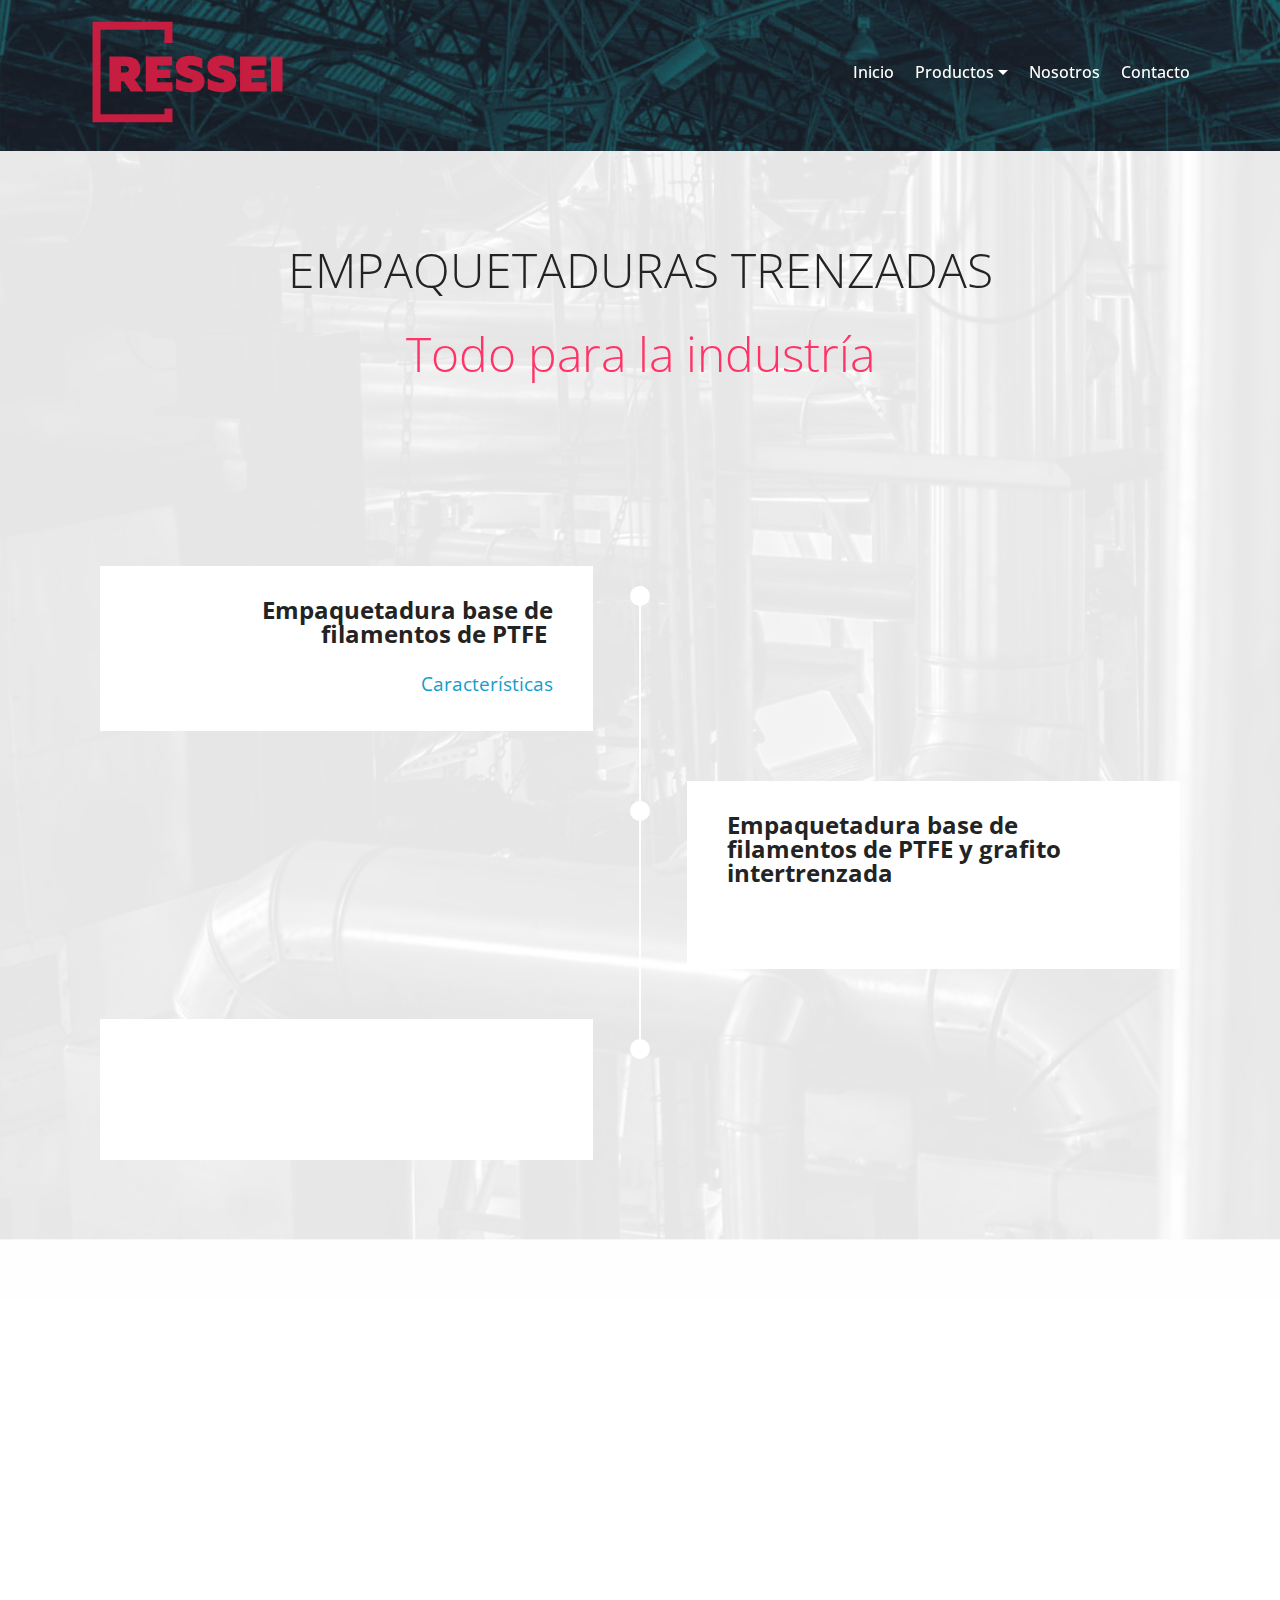
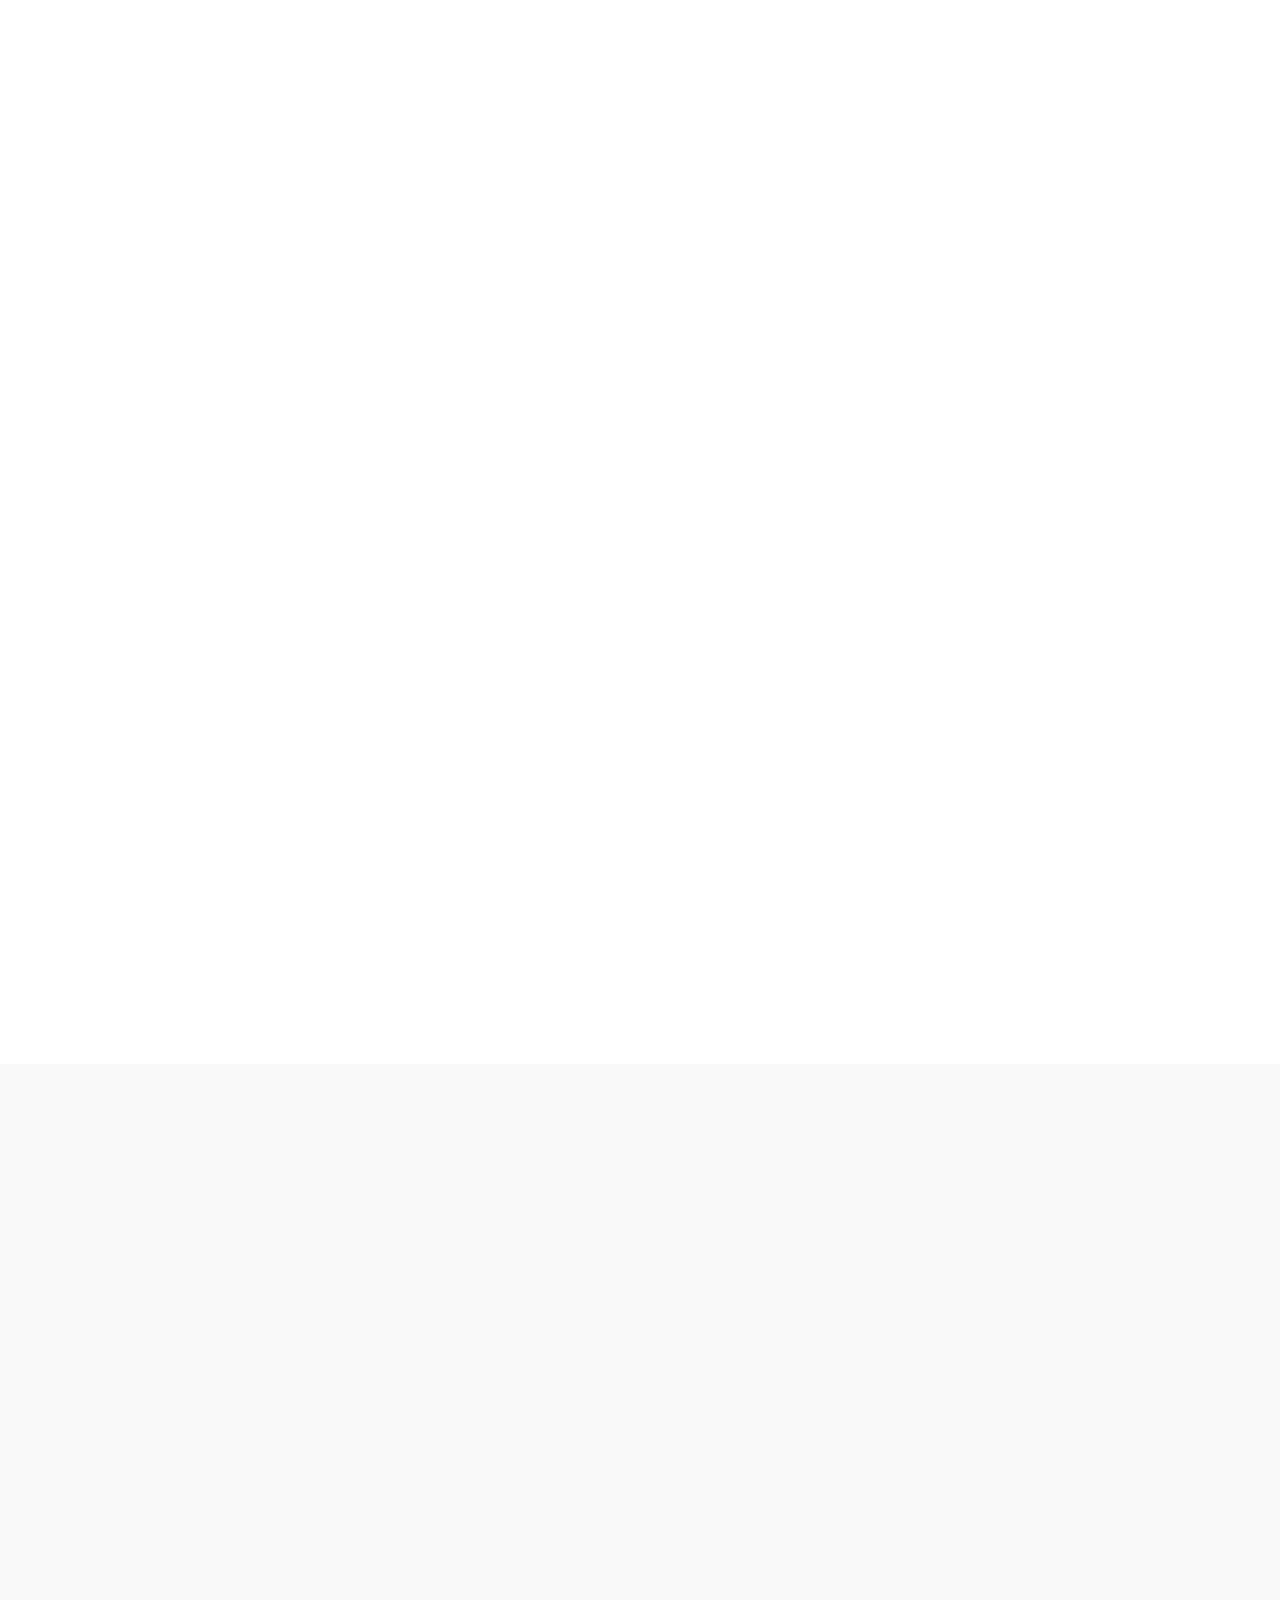
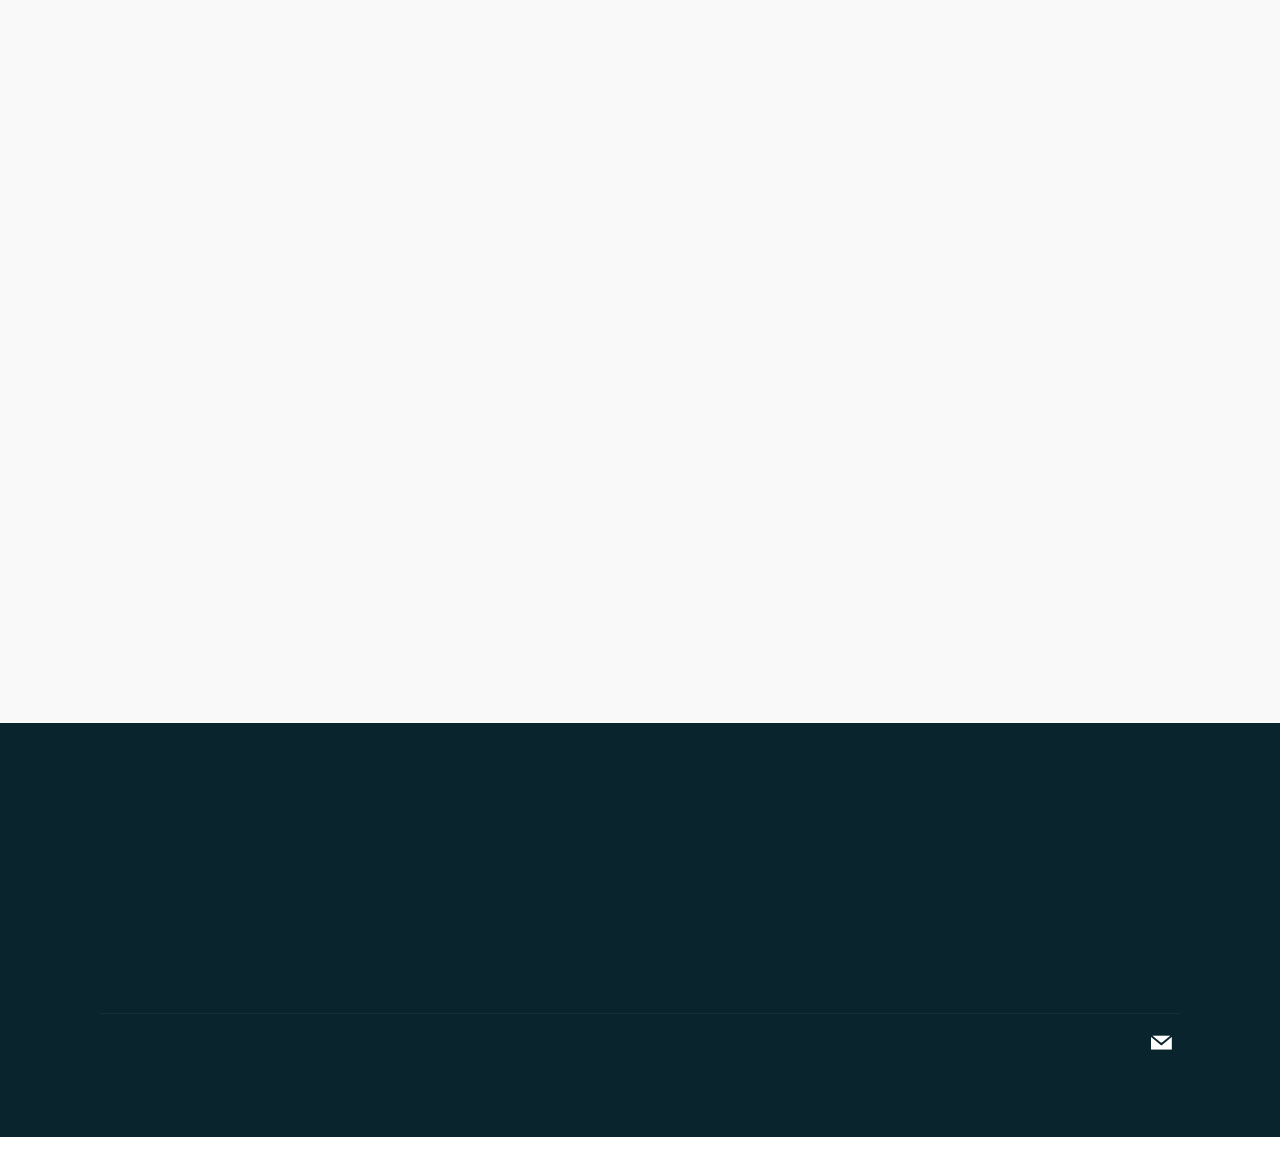
==== commit 67f6ae7f: "Add files via upload" ====
--- a/Empaquetaduras.html
+++ b/Empaquetaduras.html
@@ -11,15 +11,17 @@
 
 Todo para plásticos de ingeniería: PTFE (Politetrafluoroetileno) virgen y con cargas minerales, nylon, UHMW-PE, acetal, polietilenos de baja densidad y de alta densidad, sanalite por mencionar algunos. Elastomeros: Neopreno, viton MR, EPDM, Nitrilo, poliuretano y silicón.  Metales: aceros al carbón, inoxidables, bronce, laton etc.">
   <title>Empaquetaduras trenzadas</title>
+  <link rel="stylesheet" href="assets/web/assets/mobirise-icons-bold/mobirise-icons-bold.css">
   <link rel="stylesheet" href="assets/web/assets/mobirise-icons/mobirise-icons.css">
   <link rel="stylesheet" href="assets/tether/tether.min.css">
+  <link rel="stylesheet" href="assets/soundcloud-plugin/style.css">
   <link rel="stylesheet" href="assets/bootstrap/css/bootstrap.min.css">
   <link rel="stylesheet" href="assets/bootstrap/css/bootstrap-grid.min.css">
   <link rel="stylesheet" href="assets/bootstrap/css/bootstrap-reboot.min.css">
   <link rel="stylesheet" href="assets/dropdown/css/style.css">
-  <link rel="stylesheet" href="assets/socicon/css/styles.css">
   <link rel="stylesheet" href="assets/animatecss/animate.min.css">
   <link rel="stylesheet" href="assets/datatables/data-tables.bootstrap4.min.css">
+  <link rel="stylesheet" href="assets/socicon/css/styles.css">
   <link rel="stylesheet" href="assets/theme/css/style.css">
   <link rel="stylesheet" href="assets/mobirise/css/mbr-additional.css" type="text/css">
   
@@ -54,7 +56,7 @@
             <ul class="navbar-nav nav-dropdown nav-right" data-app-modern-menu="true"><li class="nav-item">
                     <a class="nav-link link text-white display-4" href="index.html">
                         Inicio</a>
-                </li><li class="nav-item dropdown open"><a class="nav-link link dropdown-toggle text-white display-4" href="https://mobirise.com" aria-expanded="true" data-toggle="dropdown-submenu">Productos</a><div class="dropdown-menu"><a class="dropdown-item text-white display-4" href="PTFE.html" aria-expanded="false">Productos en PTFE</a><a class="dropdown-item text-white display-4" href="Hule.html" aria-expanded="false">Productos en hule</a><a class="dropdown-item text-white display-4" href="Empaquetaduras.html" aria-expanded="false">Empaquetaduras trenzadas</a></div></li>
+                </li><li class="nav-item dropdown"><a class="nav-link link dropdown-toggle text-white display-4" href="https://mobirise.com" aria-expanded="false" data-toggle="dropdown-submenu">Productos</a><div class="dropdown-menu"><a class="dropdown-item text-white display-4" href="PTFE.html" aria-expanded="false">Productos en PTFE</a><a class="dropdown-item text-white display-4" href="Hule.html" aria-expanded="false">Productos en hule</a><a class="dropdown-item text-white display-4" href="Empaquetaduras.html" aria-expanded="false">Empaquetaduras trenzadas</a></div></li>
                 <li class="nav-item">
                     <a class="nav-link link text-white display-4" href="index.html#header3-2s">Nosotros</a>
                 </li><li class="nav-item"><a class="nav-link link text-white display-4" href="index.html#form1-k">Contacto</a></li></ul>
@@ -63,7 +65,7 @@
     </nav>
 </section>
 
-<section class="engine"><a href="https://mobiri.se/d">site maker</a></section><section class="mbr-section content5 cid-r0y5br5LK3 mbr-parallax-background" id="content5-24">
+<section class="engine"><a href="https://mobiri.se/m">free web design templates</a></section><section class="mbr-section content5 cid-r0y5br5LK3 mbr-parallax-background" id="content5-24">
 
     
 
@@ -267,6 +269,36 @@
     </div>
 </section>
 
+<section class="features1 cid-r0zVknmQNp" id="features1-3a">
+    
+    
+
+    
+    <div class="container">
+        <div class="media-container-row">
+
+            <div class="card p-3 col-12 col-md-6">
+                <div class="card-img pb-3">
+                    <a href="#top"><span class="mbr-iconfont mbrib-arrow-up" style="font-size: 35px;"></span></a>
+                </div>
+                <div class="card-box">
+                    
+                    
+                </div>
+            </div>
+
+            
+
+            
+
+            
+
+        </div>
+
+    </div>
+
+</section>
+
 <section class="features11 cid-r0y5bzQrKL" id="features11-28">
 
     
@@ -277,7 +309,7 @@
         <div class="col-md-12">
             <div class="media-container-row">
                 <div class="mbr-figure" style="width: 50%;">
-                    <img src="assets/images/051.jpg" alt="Mobirise" title="">
+                    <img src="assets/images/053.jpg" alt="Mobirise" title="">
                 </div>
                 <div class=" align-left aside-content">
                     <h2 class="mbr-title pt-2 mbr-fonts-style display-2">EMPAQUETADURAS TRENZADAS</h2>
@@ -369,6 +401,36 @@
     </div>
 </section>
 
+<section class="features1 cid-r0zVkV6Zvy" id="features1-3b">
+    
+    
+
+    
+    <div class="container">
+        <div class="media-container-row">
+
+            <div class="card p-3 col-12 col-md-6">
+                <div class="card-img pb-3">
+                    <a href="#top"><span class="mbr-iconfont mbrib-arrow-up" style="font-size: 35px;"></span></a>
+                </div>
+                <div class="card-box">
+                    
+                    
+                </div>
+            </div>
+
+            
+
+            
+
+            
+
+        </div>
+
+    </div>
+
+</section>
+
 <section class="cid-r0y5bPbv2C" id="footer1-2g">
 
     
@@ -387,19 +449,12 @@
             <div class="col-12 col-md-3 mbr-fonts-style display-7">
                 <h5 class="pb-3">
                     Dirección</h5>
-                <p class="mbr-text">
-                    1234 Street Name
-                    <br>City, AA 99999
-                </p>
+                <p class="mbr-text">-----------------</p>
             </div>
             <div class="col-12 col-md-3 mbr-fonts-style display-7">
                 <h5 class="pb-3">
                     Contacto</h5>
-                <p class="mbr-text">
-                    Email: support@mobirise.com
-                    <br>Phone: +1 (0) 000 0000 001
-                    <br>Fax: +1 (0) 000 0000 002
-                </p>
+                <p class="mbr-text">------------------</p>
             </div>
             <div class="col-12 col-md-3 mbr-fonts-style display-7">
                 <h5 class="pb-3">
@@ -442,8 +497,8 @@
   <script src="assets/popper/popper.min.js"></script>
   <script src="assets/tether/tether.min.js"></script>
   <script src="assets/bootstrap/js/bootstrap.min.js"></script>
+  <script src="assets/dropdown/js/script.min.js"></script>
   <script src="assets/smoothscroll/smooth-scroll.js"></script>
-  <script src="assets/dropdown/js/script.min.js"></script>
   <script src="assets/viewportchecker/jquery.viewportchecker.js"></script>
   <script src="assets/parallax/jarallax.min.js"></script>
   <script src="assets/datatables/jquery.data-tables.min.js"></script>
--- a/assets/web/assets/mobirise-icons-bold/mobirise-icons-bold.css
+++ b/assets/web/assets/mobirise-icons-bold/mobirise-icons-bold.css
@@ -0,0 +1,476 @@
+@font-face {
+  font-family: 'mobirise-icons-bold';
+  src:  url('mobirise-icons-bold.eot?m1l4yr');
+  src:  url('mobirise-icons-bold.eot?m1l4yr#iefix') format('embedded-opentype'),
+    url('mobirise-icons-bold.ttf?m1l4yr') format('truetype'),
+    url('mobirise-icons-bold.woff?m1l4yr') format('woff'),
+    url('mobirise-icons-bold.svg?m1l4yr#mobirise-icons-bold') format('svg');
+  font-weight: normal;
+  font-style: normal;
+}
+
+[class^="mbrib-"], [class*="mbrib-"] {
+  /* use !important to prevent issues with browser extensions that change fonts */
+  font-family: 'mobirise-icons-bold' !important;
+  speak: none;
+  font-style: normal;
+  font-weight: normal;
+  font-variant: normal;
+  text-transform: none;
+  line-height: 1;
+
+  /* Better Font Rendering =========== */
+  -webkit-font-smoothing: antialiased;
+  -moz-osx-font-smoothing: grayscale;
+}
+
+.mbrib-add-submenu:before {
+  content: "\e900";
+}
+.mbrib-alert:before {
+  content: "\e901";
+}
+.mbrib-align-center:before {
+  content: "\e902";
+}
+.mbrib-align-justify:before {
+  content: "\e903";
+}
+.mbrib-align-left:before {
+  content: "\e904";
+}
+.mbrib-align-right:before {
+  content: "\e905";
+}
+.mbrib-android:before {
+  content: "\e906";
+}
+.mbrib-apple:before {
+  content: "\e907";
+}
+.mbrib-arrow-down:before {
+  content: "\e908";
+}
+.mbrib-arrow-next:before {
+  content: "\e909";
+}
+.mbrib-arrow-prev:before {
+  content: "\e90a";
+}
+.mbrib-arrow-up:before {
+  content: "\e90b";
+}
+.mbrib-bold:before {
+  content: "\e90c";
+}
+.mbrib-bookmark:before {
+  content: "\e90d";
+}
+.mbrib-bootstrap:before {
+  content: "\e90e";
+}
+.mbrib-briefcase:before {
+  content: "\e90f";
+}
+.mbrib-browse:before {
+  content: "\e910";
+}
+.mbrib-bulleted-list:before {
+  content: "\e911";
+}
+.mbrib-calendar:before {
+  content: "\e912";
+}
+.mbrib-camera:before {
+  content: "\e913";
+}
+.mbrib-cart-add:before {
+  content: "\e914";
+}
+.mbrib-cart-full:before {
+  content: "\e915";
+}
+.mbrib-cash:before {
+  content: "\e916";
+}
+.mbrib-change-style:before {
+  content: "\e917";
+}
+.mbrib-chat:before {
+  content: "\e918";
+}
+.mbrib-clock:before {
+  content: "\e919";
+}
+.mbrib-close:before {
+  content: "\e91a";
+}
+.mbrib-cloud:before {
+  content: "\e91b";
+}
+.mbrib-code:before {
+  content: "\e91c";
+}
+.mbrib-contact-form:before {
+  content: "\e91d";
+}
+.mbrib-credit-card:before {
+  content: "\e91e";
+}
+.mbrib-cursor-click:before {
+  content: "\e91f";
+}
+.mbrib-cust-feedback:before {
+  content: "\e920";
+}
+.mbrib-database:before {
+  content: "\e921";
+}
+.mbrib-delivery:before {
+  content: "\e922";
+}
+.mbrib-desktop:before {
+  content: "\e923";
+}
+.mbrib-devices:before {
+  content: "\e924";
+}
+.mbrib-down:before {
+  content: "\e925";
+}
+.mbrib-download:before {
+  content: "\e926";
+}
+.mbrib-drag-n-drop:before {
+  content: "\e927";
+}
+.mbrib-drag-n-drop2:before {
+  content: "\e928";
+}
+.mbrib-edit:before {
+  content: "\e929";
+}
+.mbrib-edit2:before {
+  content: "\e92a";
+}
+.mbrib-error:before {
+  content: "\e92b";
+}
+.mbrib-extension:before {
+  content: "\e92c";
+}
+.mbrib-features:before {
+  content: "\e92d";
+}
+.mbrib-file:before {
+  content: "\e92e";
+}
+.mbrib-flag:before {
+  content: "\e92f";
+}
+.mbrib-folder:before {
+  content: "\e930";
+}
+.mbrib-gift:before {
+  content: "\e931";
+}
+.mbrib-github:before {
+  content: "\e932";
+}
+.mbrib-globe-2:before {
+  content: "\e933";
+}
+.mbrib-globe:before {
+  content: "\e934";
+}
+.mbrib-growing-chart:before {
+  content: "\e935";
+}
+.mbrib-hearth:before {
+  content: "\e936";
+}
+.mbrib-help:before {
+  content: "\e937";
+}
+.mbrib-home:before {
+  content: "\e938";
+}
+.mbrib-hot-cup:before {
+  content: "\e939";
+}
+.mbrib-idea:before {
+  content: "\e93a";
+}
+.mbrib-image-gallery:before {
+  content: "\e93b";
+}
+.mbrib-image-slider:before {
+  content: "\e93c";
+}
+.mbrib-info:before {
+  content: "\e93d";
+}
+.mbrib-italic:before {
+  content: "\e93e";
+}
+.mbrib-key:before {
+  content: "\e93f";
+}
+.mbrib-laptop:before {
+  content: "\e940";
+}
+.mbrib-layers:before {
+  content: "\e941";
+}
+.mbrib-left-right:before {
+  content: "\e942";
+}
+.mbrib-left:before {
+  content: "\e943";
+}
+.mbrib-letter:before {
+  content: "\e944";
+}
+.mbrib-like:before {
+  content: "\e945";
+}
+.mbrib-link:before {
+  content: "\e946";
+}
+.mbrib-lock:before {
+  content: "\e947";
+}
+.mbrib-login:before {
+  content: "\e948";
+}
+.mbrib-logout:before {
+  content: "\e949";
+}
+.mbrib-magic-stick:before {
+  content: "\e94a";
+}
+.mbrib-map-pin:before {
+  content: "\e94b";
+}
+.mbrib-menu:before {
+  content: "\e94c";
+}
+.mbrib-mobile:before {
+  content: "\e94d";
+}
+.mbrib-mobile2:before {
+  content: "\e94e";
+}
+.mbrib-mobirise:before {
+  content: "\e94f";
+}
+.mbrib-more-horizontal:before {
+  content: "\e950";
+}
+.mbrib-more-vertical:before {
+  content: "\e951";
+}
+.mbrib-music:before {
+  content: "\e952";
+}
+.mbrib-new-file:before {
+  content: "\e953";
+}
+.mbrib-numbered-list:before {
+  content: "\e954";
+}
+.mbrib-opened-folder:before {
+  content: "\e955";
+}
+.mbrib-pages:before {
+  content: "\e956";
+}
+.mbrib-paper-plane:before {
+  content: "\e957";
+}
+.mbrib-paperclip:before {
+  content: "\e958";
+}
+.mbrib-photo:before {
+  content: "\e959";
+}
+.mbrib-photos:before {
+  content: "\e95a";
+}
+.mbrib-pin:before {
+  content: "\e95b";
+}
+.mbrib-play:before {
+  content: "\e95c";
+}
+.mbrib-plus:before {
+  content: "\e95d";
+}
+.mbrib-preview:before {
+  content: "\e95e";
+}
+.mbrib-print:before {
+  content: "\e95f";
+}
+.mbrib-protect:before {
+  content: "\e960";
+}
+.mbrib-question:before {
+  content: "\e961";
+}
+.mbrib-quote-left:before {
+  content: "\e962";
+}
+.mbrib-quote-right:before {
+  content: "\e963";
+}
+.mbrib-redo:before {
+  content: "\e964";
+}
+.mbrib-refresh:before {
+  content: "\e965";
+}
+.mbrib-responsive:before {
+  content: "\e966";
+}
+.mbrib-right:before {
+  content: "\e967";
+}
+.mbrib-rocket:before {
+  content: "\e968";
+}
+.mbrib-sad-face:before {
+  content: "\e969";
+}
+.mbrib-sale:before {
+  content: "\e96a";
+}
+.mbrib-save:before {
+  content: "\e96b";
+}
+.mbrib-search:before {
+  content: "\e96c";
+}
+.mbrib-setting:before {
+  content: "\e96d";
+}
+.mbrib-setting2:before {
+  content: "\e96e";
+}
+.mbrib-setting3:before {
+  content: "\e96f";
+}
+.mbrib-share:before {
+  content: "\e970";
+}
+.mbrib-shopping-bag:before {
+  content: "\e971";
+}
+.mbrib-shopping-basket:before {
+  content: "\e972";
+}
+.mbrib-shopping-cart:before {
+  content: "\e973";
+}
+.mbrib-sites:before {
+  content: "\e974";
+}
+.mbrib-smile-face:before {
+  content: "\e975";
+}
+.mbrib-speed:before {
+  content: "\e976";
+}
+.mbrib-star:before {
+  content: "\e977";
+}
+.mbrib-success:before {
+  content: "\e978";
+}
+.mbrib-sun:before {
+  content: "\e979";
+}
+.mbrib-sun2:before {
+  content: "\e97a";
+}
+.mbrib-tablet-vertical:before {
+  content: "\e97b";
+}
+.mbrib-tablet:before {
+  content: "\e97c";
+}
+.mbrib-target:before {
+  content: "\e97d";
+}
+.mbrib-timer:before {
+  content: "\e97e";
+}
+.mbrib-to-ftp:before {
+  content: "\e97f";
+}
+.mbrib-to-local-drive:before {
+  content: "\e980";
+}
+.mbrib-touch-swipe:before {
+  content: "\e981";
+}
+.mbrib-touch:before {
+  content: "\e982";
+}
+.mbrib-trash:before {
+  content: "\e983";
+}
+.mbrib-underline:before {
+  content: "\e984";
+}
+.mbrib-undo:before {
+  content: "\e985";
+}
+.mbrib-unlink:before {
+  content: "\e986";
+}
+.mbrib-unlock:before {
+  content: "\e987";
+}
+.mbrib-up-down:before {
+  content: "\e988";
+}
+.mbrib-up:before {
+  content: "\e989";
+}
+.mbrib-update:before {
+  content: "\e98a";
+}
+.mbrib-upload:before {
+  content: "\e98b";
+}
+.mbrib-user:before {
+  content: "\e98c";
+}
+.mbrib-user2:before {
+  content: "\e98d";
+}
+.mbrib-users:before {
+  content: "\e98e";
+}
+.mbrib-video-play:before {
+  content: "\e98f";
+}
+.mbrib-video:before {
+  content: "\e990";
+}
+.mbrib-watch:before {
+  content: "\e991";
+}
+.mbrib-website-theme:before {
+  content: "\e992";
+}
+.mbrib-wifi:before {
+  content: "\e993";
+}
+.mbrib-windows:before {
+  content: "\e994";
+}
+.mbrib-zoom-out:before {
+  content: "\e995";
+}
--- a/assets/soundcloud-plugin/style.css
+++ b/assets/soundcloud-plugin/style.css
@@ -0,0 +1,57 @@
+.addons-container {
+  position: relative;
+  margin-left: auto;
+  margin-right: auto;
+  padding-right: 15px;
+  padding-left: 15px; }
+  @media (min-width: 576px) {
+    .addons-container {
+      padding-right: 15px;
+      padding-left: 15px; } }
+  @media (min-width: 768px) {
+    .addons-container {
+      padding-right: 15px;
+      padding-left: 15px; } }
+  @media (min-width: 992px) {
+    .addons-container {
+      padding-right: 15px;
+      padding-left: 15px; } }
+  @media (min-width: 1200px) {
+    .addons-container {
+      padding-right: 15px;
+      padding-left: 15px; } }
+  @media (min-width: 576px) {
+    .addons-container {
+      width: 540px;
+      max-width: 100%; } }
+  @media (min-width: 768px) {
+    .addons-container {
+      width: 720px;
+      max-width: 100%; } }
+  @media (min-width: 992px) {
+    .addons-container {
+      width: 960px;
+      max-width: 100%; } }
+  @media (min-width: 1200px) {
+    .addons-container {
+      width: 1140px;
+      max-width: 100%; } }
+
+.addons-container-inner{
+    position: relative;
+    width: 100%;
+    min-height: 1px;
+    padding-right: 15px;
+    padding-left: 15px;
+}
+@media (min-width: 567px) {
+    .addons-container-inner{
+        -ms-flex: 0 0 66.666667%;
+        flex: 0 0 66.666667%;
+        max-width: 66.666667%;
+    }
+}
+.addons-row{
+    display: flex;
+    justify-content:center;
+}--- a/assets/mobirise/css/mbr-additional.css
+++ b/assets/mobirise/css/mbr-additional.css
@@ -1877,7 +1877,7 @@
 }
 .cid-r0z9l7pqYh {
   padding-top: 90px;
-  padding-bottom: 90px;
+  padding-bottom: 45px;
   background-color: #0d1521;
 }
 @media (min-width: 992px) {
@@ -1903,7 +1903,7 @@
   color: #cccccc;
 }
 .cid-r0z9SKBakX {
-  padding-top: 90px;
+  padding-top: 60px;
   padding-bottom: 90px;
   background-color: #0d1521;
 }
@@ -1960,6 +1960,9 @@
 .cid-r0rsJMAPEn .input-group-btn {
   display: block;
   text-align: center;
+}
+.cid-r0rsJMAPEn .mbr-section-subtitle B {
+  color: #ff3366;
 }
 .cid-r0ycf7ohpg {
   padding-top: 60px;
@@ -2729,6 +2732,24 @@
 .cid-r0y5bxirdV .body-item {
   color: #232323;
 }
+.cid-r0zVknmQNp {
+  padding-top: 0px;
+  padding-bottom: 0px;
+  background-color: #ffffff;
+}
+.cid-r0zVknmQNp .mbr-text {
+  color: #767676;
+}
+.cid-r0zVknmQNp h4 {
+  text-align: center;
+}
+.cid-r0zVknmQNp p {
+  text-align: center;
+}
+.cid-r0zVknmQNp .card-img span {
+  font-size: 96px;
+  color: #149dcc;
+}
 .cid-r0y5bzQrKL {
   padding-top: 90px;
   padding-bottom: 45px;
@@ -2873,6 +2894,24 @@
     width: 100% !important;
     margin-left: 0 !important;
   }
+}
+.cid-r0zVkV6Zvy {
+  padding-top: 0px;
+  padding-bottom: 0px;
+  background-color: #f9f9f9;
+}
+.cid-r0zVkV6Zvy .mbr-text {
+  color: #767676;
+}
+.cid-r0zVkV6Zvy h4 {
+  text-align: center;
+}
+.cid-r0zVkV6Zvy p {
+  text-align: center;
+}
+.cid-r0zVkV6Zvy .card-img span {
+  font-size: 96px;
+  color: #149dcc;
 }
 .cid-r0y5bPbv2C {
   padding-top: 60px;
@@ -3604,6 +3643,24 @@
     margin-left: 0 !important;
   }
 }
+.cid-r0zTNlW1lQ {
+  padding-top: 0px;
+  padding-bottom: 0px;
+  background-color: #ffffff;
+}
+.cid-r0zTNlW1lQ .mbr-text {
+  color: #767676;
+}
+.cid-r0zTNlW1lQ h4 {
+  text-align: center;
+}
+.cid-r0zTNlW1lQ p {
+  text-align: center;
+}
+.cid-r0zTNlW1lQ .card-img span {
+  font-size: 96px;
+  color: #149dcc;
+}
 .cid-r0xvZEfsxc {
   padding-top: 90px;
   padding-bottom: 45px;
@@ -3748,6 +3805,24 @@
     width: 100% !important;
     margin-left: 0 !important;
   }
+}
+.cid-r0zUiZA6PH {
+  padding-top: 0px;
+  padding-bottom: 0px;
+  background-color: #f9f9f9;
+}
+.cid-r0zUiZA6PH .mbr-text {
+  color: #767676;
+}
+.cid-r0zUiZA6PH h4 {
+  text-align: center;
+}
+.cid-r0zUiZA6PH p {
+  text-align: center;
+}
+.cid-r0zUiZA6PH .card-img span {
+  font-size: 96px;
+  color: #149dcc;
 }
 .cid-r0xvZItFrt {
   padding-top: 90px;
@@ -3906,6 +3981,24 @@
     margin-left: 0 !important;
   }
 }
+.cid-r0zUl28Nx1 {
+  padding-top: 0px;
+  padding-bottom: 0px;
+  background-color: #ffffff;
+}
+.cid-r0zUl28Nx1 .mbr-text {
+  color: #767676;
+}
+.cid-r0zUl28Nx1 h4 {
+  text-align: center;
+}
+.cid-r0zUl28Nx1 p {
+  text-align: center;
+}
+.cid-r0zUl28Nx1 .card-img span {
+  font-size: 96px;
+  color: #149dcc;
+}
 .cid-r0xvZMun7G {
   padding-top: 90px;
   padding-bottom: 15px;
@@ -4050,6 +4143,24 @@
     width: 100% !important;
     margin-left: 0 !important;
   }
+}
+.cid-r0zUmhijHd {
+  padding-top: 0px;
+  padding-bottom: 0px;
+  background-color: #f9f9f9;
+}
+.cid-r0zUmhijHd .mbr-text {
+  color: #767676;
+}
+.cid-r0zUmhijHd h4 {
+  text-align: center;
+}
+.cid-r0zUmhijHd p {
+  text-align: center;
+}
+.cid-r0zUmhijHd .card-img span {
+  font-size: 96px;
+  color: #149dcc;
 }
 .cid-r0xJAd6Ylb {
   padding-top: 90px;
@@ -4211,6 +4322,24 @@
     margin-left: 0 !important;
   }
 }
+.cid-r0zUncKY9Q {
+  padding-top: 0px;
+  padding-bottom: 0px;
+  background-color: #ffffff;
+}
+.cid-r0zUncKY9Q .mbr-text {
+  color: #767676;
+}
+.cid-r0zUncKY9Q h4 {
+  text-align: center;
+}
+.cid-r0zUncKY9Q p {
+  text-align: center;
+}
+.cid-r0zUncKY9Q .card-img span {
+  font-size: 96px;
+  color: #149dcc;
+}
 .cid-r0xCafunLL {
   padding-top: 90px;
   padding-bottom: 45px;
@@ -4358,6 +4487,24 @@
     width: 100% !important;
     margin-left: 0 !important;
   }
+}
+.cid-r0zUo6zQth {
+  padding-top: 0px;
+  padding-bottom: 0px;
+  background-color: #f9f9f9;
+}
+.cid-r0zUo6zQth .mbr-text {
+  color: #767676;
+}
+.cid-r0zUo6zQth h4 {
+  text-align: center;
+}
+.cid-r0zUo6zQth p {
+  text-align: center;
+}
+.cid-r0zUo6zQth .card-img span {
+  font-size: 96px;
+  color: #149dcc;
 }
 .cid-r0yc8bII6z {
   padding-top: 60px;
@@ -5089,6 +5236,24 @@
     margin-left: 0 !important;
   }
 }
+.cid-r0zURKEfpA {
+  padding-top: 0px;
+  padding-bottom: 0px;
+  background-color: #ffffff;
+}
+.cid-r0zURKEfpA .mbr-text {
+  color: #767676;
+}
+.cid-r0zURKEfpA h4 {
+  text-align: center;
+}
+.cid-r0zURKEfpA p {
+  text-align: center;
+}
+.cid-r0zURKEfpA .card-img span {
+  font-size: 96px;
+  color: #149dcc;
+}
 .cid-r0xOfaCbfP {
   padding-top: 90px;
   padding-bottom: 45px;
@@ -5236,6 +5401,24 @@
     width: 100% !important;
     margin-left: 0 !important;
   }
+}
+.cid-r0zUV4xzyY {
+  padding-top: 0px;
+  padding-bottom: 0px;
+  background-color: #f9f9f9;
+}
+.cid-r0zUV4xzyY .mbr-text {
+  color: #767676;
+}
+.cid-r0zUV4xzyY h4 {
+  text-align: center;
+}
+.cid-r0zUV4xzyY p {
+  text-align: center;
+}
+.cid-r0zUV4xzyY .card-img span {
+  font-size: 96px;
+  color: #149dcc;
 }
 .cid-r0xOfeRGXe {
   padding-top: 90px;
@@ -5394,6 +5577,24 @@
     margin-left: 0 !important;
   }
 }
+.cid-r0zUVWTkYs {
+  padding-top: 0px;
+  padding-bottom: 0px;
+  background-color: #ffffff;
+}
+.cid-r0zUVWTkYs .mbr-text {
+  color: #767676;
+}
+.cid-r0zUVWTkYs h4 {
+  text-align: center;
+}
+.cid-r0zUVWTkYs p {
+  text-align: center;
+}
+.cid-r0zUVWTkYs .card-img span {
+  font-size: 96px;
+  color: #149dcc;
+}
 .cid-r0xOfiobDU {
   padding-top: 90px;
   padding-bottom: 15px;
@@ -5538,6 +5739,24 @@
     width: 100% !important;
     margin-left: 0 !important;
   }
+}
+.cid-r0zUWGSDWc {
+  padding-top: 0px;
+  padding-bottom: 0px;
+  background-color: #f9f9f9;
+}
+.cid-r0zUWGSDWc .mbr-text {
+  color: #767676;
+}
+.cid-r0zUWGSDWc h4 {
+  text-align: center;
+}
+.cid-r0zUWGSDWc p {
+  text-align: center;
+}
+.cid-r0zUWGSDWc .card-img span {
+  font-size: 96px;
+  color: #149dcc;
 }
 .cid-r0xOfpTfOF {
   padding-top: 90px;
@@ -5696,6 +5915,24 @@
     margin-left: 0 !important;
   }
 }
+.cid-r0zUXo3W78 {
+  padding-top: 0px;
+  padding-bottom: 0px;
+  background-color: #ffffff;
+}
+.cid-r0zUXo3W78 .mbr-text {
+  color: #767676;
+}
+.cid-r0zUXo3W78 h4 {
+  text-align: center;
+}
+.cid-r0zUXo3W78 p {
+  text-align: center;
+}
+.cid-r0zUXo3W78 .card-img span {
+  font-size: 96px;
+  color: #149dcc;
+}
 .cid-r0ybxyEd7D {
   padding-top: 60px;
   padding-bottom: 60px;
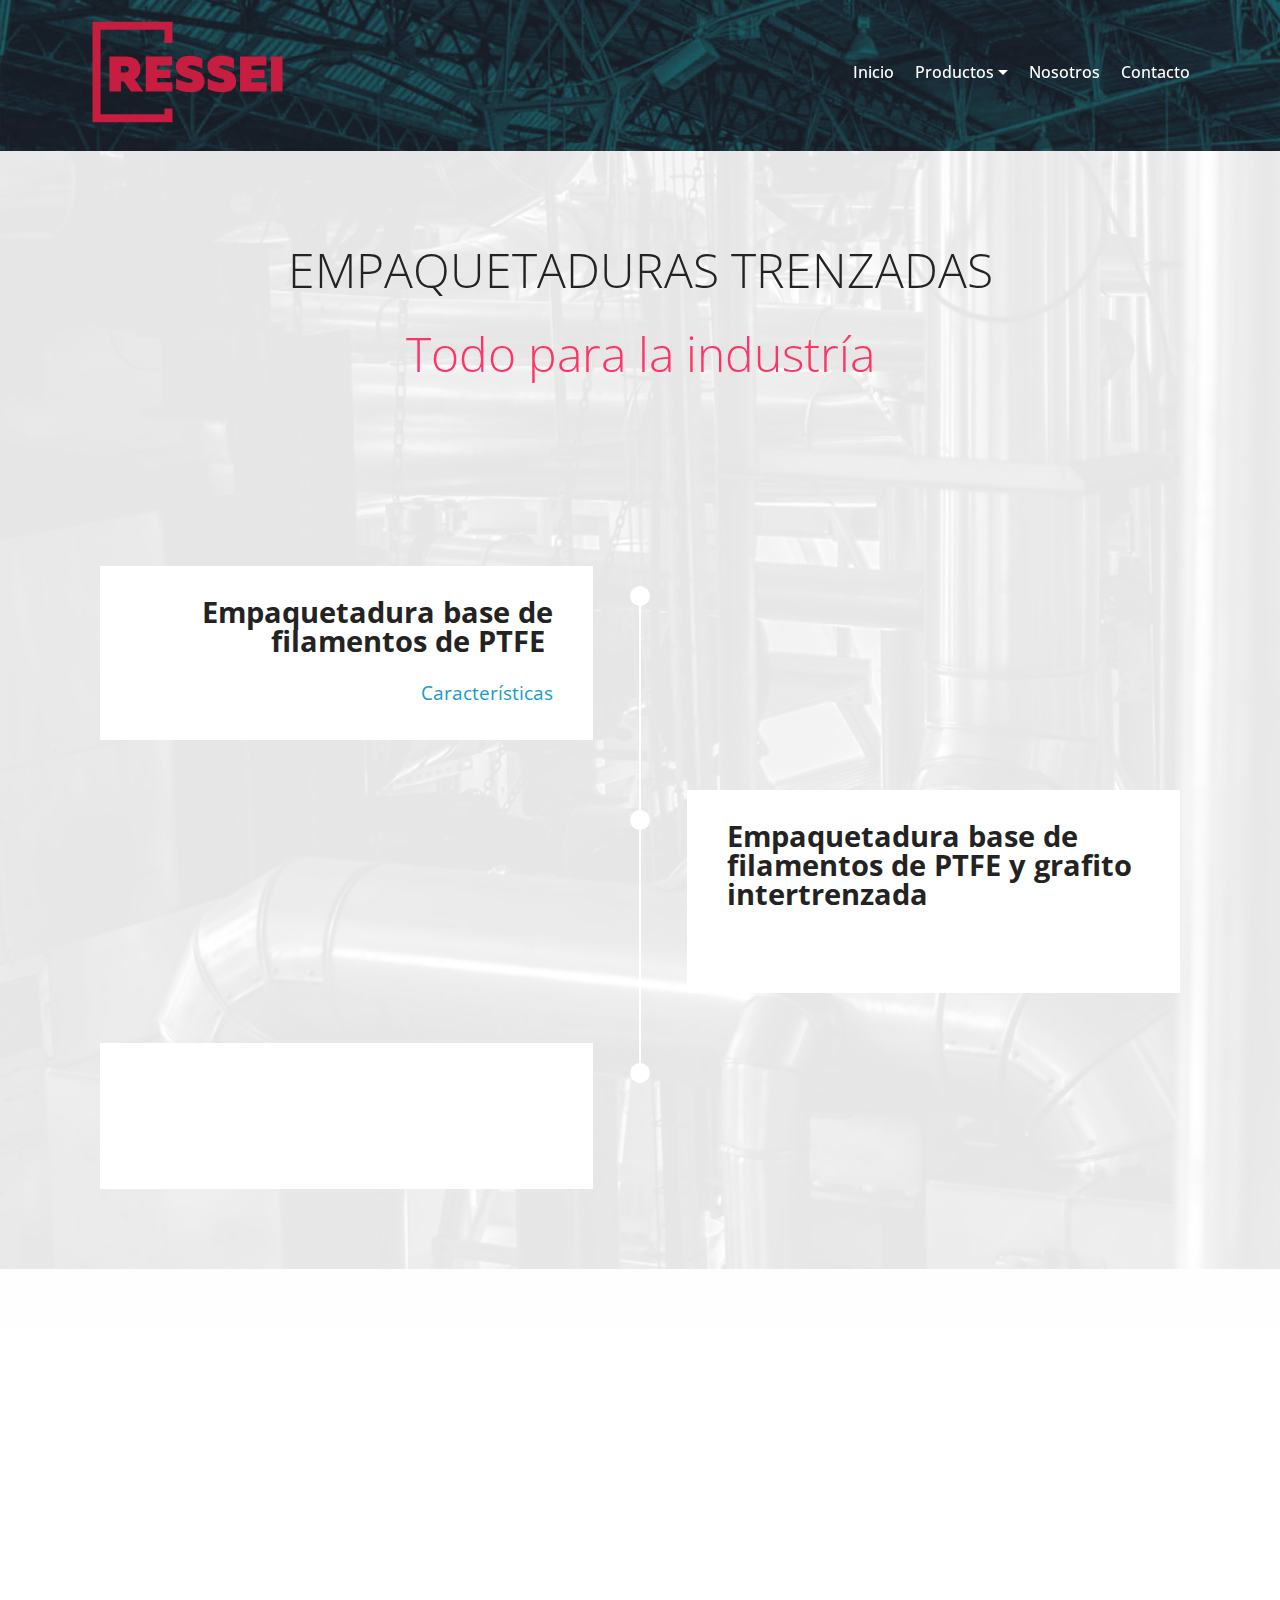
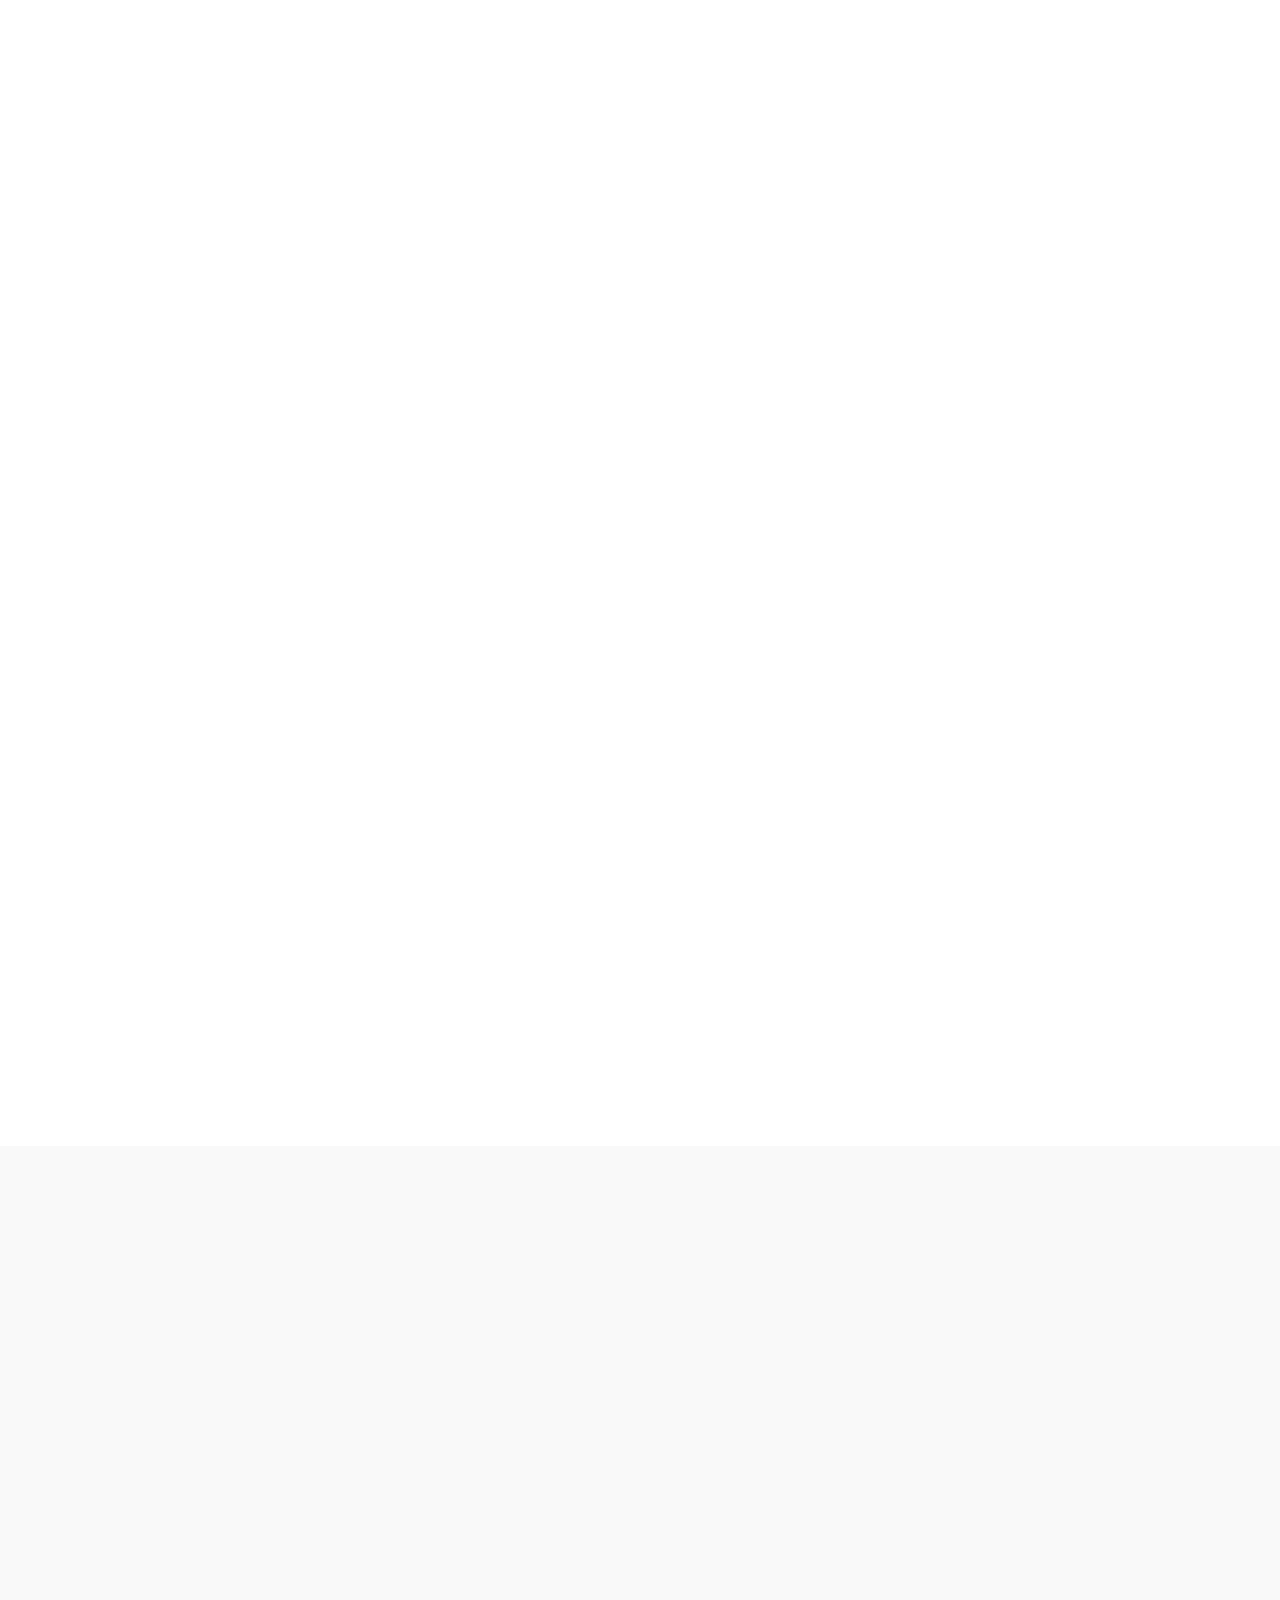
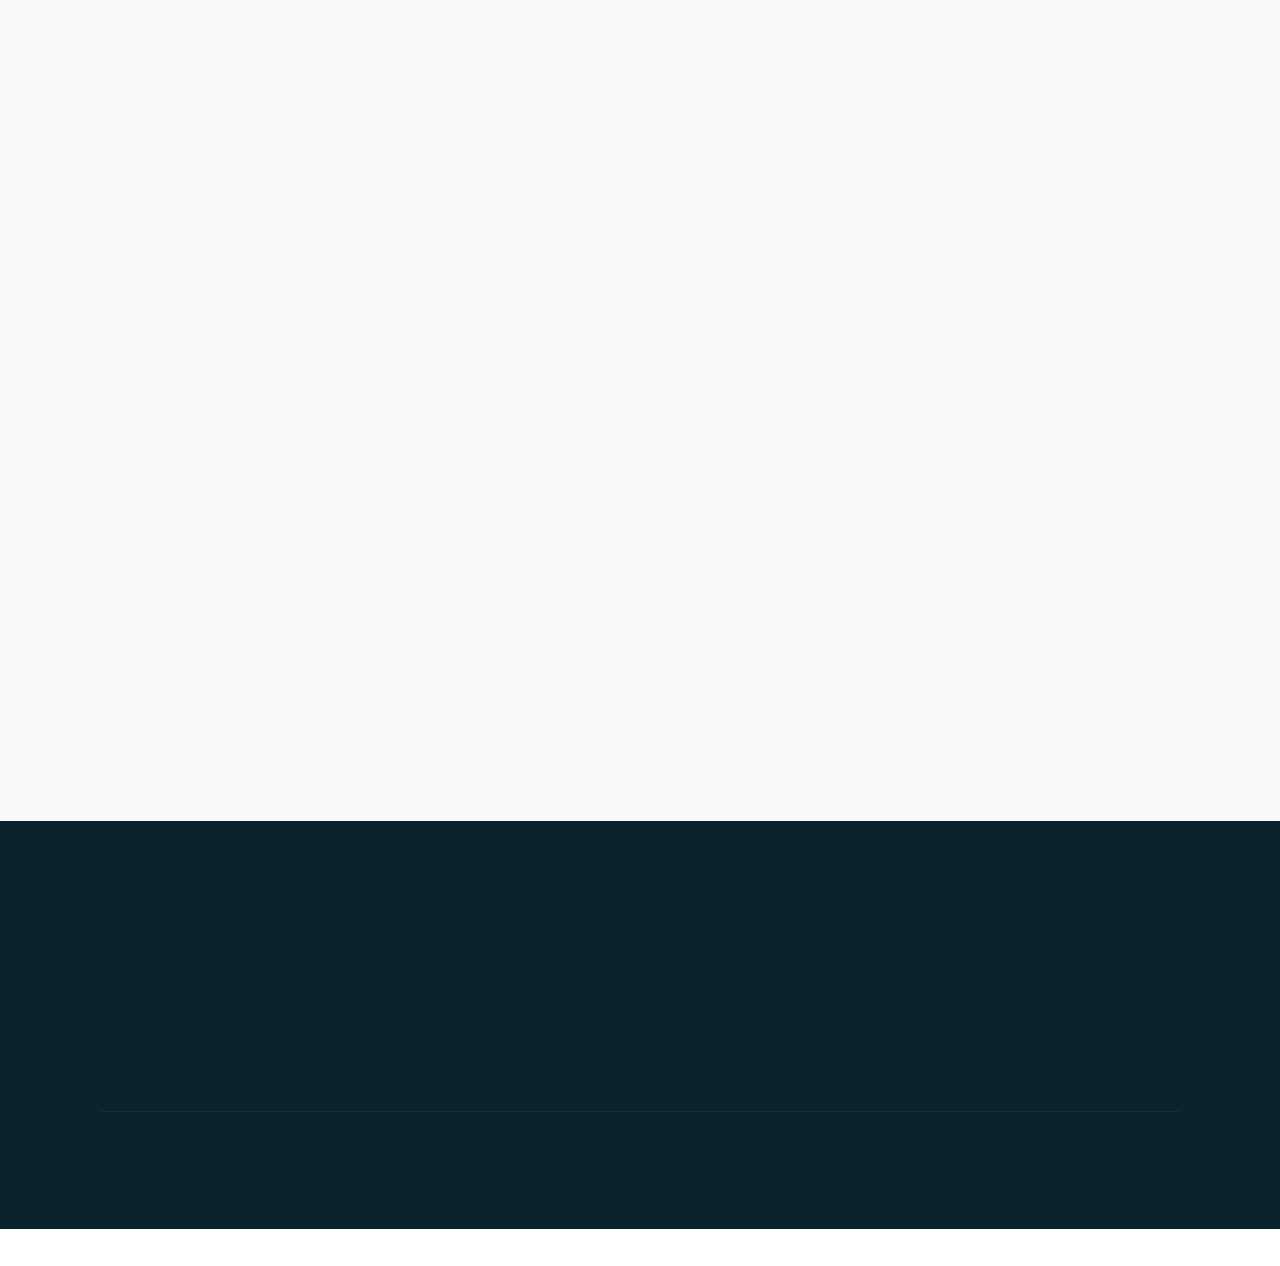
==== commit 43a19cda: "Add files via upload" ====
--- a/Empaquetaduras.html
+++ b/Empaquetaduras.html
@@ -65,7 +65,7 @@
     </nav>
 </section>
 
-<section class="engine"><a href="https://mobiri.se/m">free web design templates</a></section><section class="mbr-section content5 cid-r0y5br5LK3 mbr-parallax-background" id="content5-24">
+<section class="engine"><a href="https://mobiri.se/g">build a site for free</a></section><section class="mbr-section content5 cid-r0y5br5LK3 mbr-parallax-background" id="content5-24">
 
     
 
@@ -309,7 +309,7 @@
         <div class="col-md-12">
             <div class="media-container-row">
                 <div class="mbr-figure" style="width: 50%;">
-                    <img src="assets/images/053.jpg" alt="Mobirise" title="">
+                    <img src="assets/images/054.jpg" alt="Mobirise" title="">
                 </div>
                 <div class=" align-left aside-content">
                     <h2 class="mbr-title pt-2 mbr-fonts-style display-2">EMPAQUETADURAS TRENZADAS</h2>
@@ -431,7 +431,7 @@
 
 </section>
 
-<section class="cid-r0y5bPbv2C" id="footer1-2g">
+<section class="cid-r0EvLFbgk7" id="footer1-3e">
 
     
 
@@ -449,12 +449,12 @@
             <div class="col-12 col-md-3 mbr-fonts-style display-7">
                 <h5 class="pb-3">
                     Dirección</h5>
-                <p class="mbr-text">-----------------</p>
+                <p class="mbr-text">7 poniente 506<br>Col. Centro, Puebla, Pue.<br>C.P. 72000</p>
             </div>
             <div class="col-12 col-md-3 mbr-fonts-style display-7">
                 <h5 class="pb-3">
                     Contacto</h5>
-                <p class="mbr-text">------------------</p>
+                <p class="mbr-text">ressei.sh@gmail.com<br>C: 222 195 7083</p>
             </div>
             <div class="col-12 col-md-3 mbr-fonts-style display-7">
                 <h5 class="pb-3">
@@ -470,14 +470,14 @@
             </div>
             <div class="media-container-row mbr-white">
                 <div class="col-sm-6 copyright">
-                    <p class="mbr-text mbr-fonts-style display-7">
+                    <p class="mbr-text mbr-fonts-style display-4">
                         © Copyright 2018 &nbsp;Todos los derechos a RESSEI (Puebla)</p>
                 </div>
                 <div class="col-md-6">
                     <div class="social-list align-right">
                         <div class="soc-item">
                             
-                                <span class="mbr-iconfont mbr-iconfont-social socicon-mail socicon"></span>
+                                <a href="mailto:ressei.sh@gmail.com"><span class="mbr-iconfont mbr-iconfont-social socicon-mail socicon"></span></a>
                             
                         </div>
                         
--- a/assets/mobirise/css/mbr-additional.css
+++ b/assets/mobirise/css/mbr-additional.css
@@ -43,10 +43,10 @@
 }
 .display-5 {
   font-family: 'Open Sans Condensed', sans-serif;
-  font-size: 1.5rem;
+  font-size: 1.8rem;
 }
 .display-5 > .mbr-iconfont {
-  font-size: 2.4rem;
+  font-size: 2.88rem;
 }
 .display-7 {
   font-family: 'Open Sans', sans-serif;
@@ -77,9 +77,9 @@
     line-height: calc( 1.4 * (1rem + (1 - 1) * ((100vw - 20rem) / (48 - 20))));
   }
   .display-5 {
-    font-size: 1.2rem;
-    font-size: calc( 1.175rem + (1.5 - 1.175) * ((100vw - 20rem) / (48 - 20)));
-    line-height: calc( 1.4 * (1.175rem + (1.5 - 1.175) * ((100vw - 20rem) / (48 - 20))));
+    font-size: 1.44rem;
+    font-size: calc( 1.28rem + (1.8 - 1.28) * ((100vw - 20rem) / (48 - 20)));
+    line-height: calc( 1.4 * (1.28rem + (1.8 - 1.28) * ((100vw - 20rem) / (48 - 20))));
   }
 }
 /* Buttons */
@@ -1763,7 +1763,7 @@
   color: #dacf1b !important;
 }
 .cid-r0xh1X89dR {
-  background-image: url("../../../assets/images/entrada-16.jpg");
+  background-image: url("../../../assets/images/portada-1650x1004.jpg");
 }
 .cid-r0xh1X89dR H1 {
   color: #dacf1b;
@@ -1875,6 +1875,9 @@
 .cid-r0nswCizWm .mbr-section-subtitle DIV {
   text-align: center;
 }
+.cid-r0nswCizWm .mbr-section-subtitle B {
+  color: #cc2952;
+}
 .cid-r0z9l7pqYh {
   padding-top: 90px;
   padding-bottom: 45px;
@@ -1962,7 +1965,7 @@
   text-align: center;
 }
 .cid-r0rsJMAPEn .mbr-section-subtitle B {
-  color: #ff3366;
+  color: #cc2952;
 }
 .cid-r0ycf7ohpg {
   padding-top: 60px;
@@ -2913,43 +2916,43 @@
   font-size: 96px;
   color: #149dcc;
 }
-.cid-r0y5bPbv2C {
+.cid-r0EvLFbgk7 {
   padding-top: 60px;
   padding-bottom: 60px;
   background-color: #09242d;
 }
 @media (max-width: 767px) {
-  .cid-r0y5bPbv2C .content {
+  .cid-r0EvLFbgk7 .content {
     text-align: center;
   }
-  .cid-r0y5bPbv2C .content > div:not(:last-child) {
+  .cid-r0EvLFbgk7 .content > div:not(:last-child) {
     margin-bottom: 2rem;
   }
 }
 @media (max-width: 767px) {
-  .cid-r0y5bPbv2C .media-wrap {
+  .cid-r0EvLFbgk7 .media-wrap {
     margin-bottom: 1rem;
   }
 }
-.cid-r0y5bPbv2C .media-wrap .mbr-iconfont-logo {
+.cid-r0EvLFbgk7 .media-wrap .mbr-iconfont-logo {
   font-size: 7.5rem;
   color: #f36;
 }
-.cid-r0y5bPbv2C .media-wrap img {
+.cid-r0EvLFbgk7 .media-wrap img {
   height: 6rem;
 }
 @media (max-width: 767px) {
-  .cid-r0y5bPbv2C .footer-lower .copyright {
+  .cid-r0EvLFbgk7 .footer-lower .copyright {
     margin-bottom: 1rem;
     text-align: center;
   }
 }
-.cid-r0y5bPbv2C .footer-lower hr {
+.cid-r0EvLFbgk7 .footer-lower hr {
   margin: 1rem 0;
   border-color: #fff;
   opacity: .05;
 }
-.cid-r0y5bPbv2C .footer-lower .social-list {
+.cid-r0EvLFbgk7 .footer-lower .social-list {
   padding-left: 0;
   margin-bottom: 0;
   list-style: none;
@@ -2958,29 +2961,29 @@
   justify-content: flex-end;
   -webkit-justify-content: flex-end;
 }
-.cid-r0y5bPbv2C .footer-lower .social-list .mbr-iconfont-social {
+.cid-r0EvLFbgk7 .footer-lower .social-list .mbr-iconfont-social {
   font-size: 1.3rem;
   color: #fff;
 }
-.cid-r0y5bPbv2C .footer-lower .social-list .soc-item {
+.cid-r0EvLFbgk7 .footer-lower .social-list .soc-item {
   margin: 0 .5rem;
 }
-.cid-r0y5bPbv2C .footer-lower .social-list a {
+.cid-r0EvLFbgk7 .footer-lower .social-list a {
   margin: 0;
   opacity: .5;
   -webkit-transition: .2s linear;
   transition: .2s linear;
 }
-.cid-r0y5bPbv2C .footer-lower .social-list a:hover {
+.cid-r0EvLFbgk7 .footer-lower .social-list a:hover {
   opacity: 1;
 }
 @media (max-width: 767px) {
-  .cid-r0y5bPbv2C .footer-lower .social-list {
+  .cid-r0EvLFbgk7 .footer-lower .social-list {
     justify-content: center;
     -webkit-justify-content: center;
   }
 }
-.cid-r0y5bPbv2C .copyright > p {
+.cid-r0EvLFbgk7 .copyright > p {
   color: #ff3366;
 }
 .cid-r0yu9gYFR8 .navbar {
@@ -4506,43 +4509,43 @@
   font-size: 96px;
   color: #149dcc;
 }
-.cid-r0yc8bII6z {
+.cid-r0EvB1ZIlJ {
   padding-top: 60px;
   padding-bottom: 60px;
   background-color: #09242d;
 }
 @media (max-width: 767px) {
-  .cid-r0yc8bII6z .content {
+  .cid-r0EvB1ZIlJ .content {
     text-align: center;
   }
-  .cid-r0yc8bII6z .content > div:not(:last-child) {
+  .cid-r0EvB1ZIlJ .content > div:not(:last-child) {
     margin-bottom: 2rem;
   }
 }
 @media (max-width: 767px) {
-  .cid-r0yc8bII6z .media-wrap {
+  .cid-r0EvB1ZIlJ .media-wrap {
     margin-bottom: 1rem;
   }
 }
-.cid-r0yc8bII6z .media-wrap .mbr-iconfont-logo {
+.cid-r0EvB1ZIlJ .media-wrap .mbr-iconfont-logo {
   font-size: 7.5rem;
   color: #f36;
 }
-.cid-r0yc8bII6z .media-wrap img {
+.cid-r0EvB1ZIlJ .media-wrap img {
   height: 6rem;
 }
 @media (max-width: 767px) {
-  .cid-r0yc8bII6z .footer-lower .copyright {
+  .cid-r0EvB1ZIlJ .footer-lower .copyright {
     margin-bottom: 1rem;
     text-align: center;
   }
 }
-.cid-r0yc8bII6z .footer-lower hr {
+.cid-r0EvB1ZIlJ .footer-lower hr {
   margin: 1rem 0;
   border-color: #fff;
   opacity: .05;
 }
-.cid-r0yc8bII6z .footer-lower .social-list {
+.cid-r0EvB1ZIlJ .footer-lower .social-list {
   padding-left: 0;
   margin-bottom: 0;
   list-style: none;
@@ -4551,29 +4554,29 @@
   justify-content: flex-end;
   -webkit-justify-content: flex-end;
 }
-.cid-r0yc8bII6z .footer-lower .social-list .mbr-iconfont-social {
+.cid-r0EvB1ZIlJ .footer-lower .social-list .mbr-iconfont-social {
   font-size: 1.3rem;
   color: #fff;
 }
-.cid-r0yc8bII6z .footer-lower .social-list .soc-item {
+.cid-r0EvB1ZIlJ .footer-lower .social-list .soc-item {
   margin: 0 .5rem;
 }
-.cid-r0yc8bII6z .footer-lower .social-list a {
+.cid-r0EvB1ZIlJ .footer-lower .social-list a {
   margin: 0;
   opacity: .5;
   -webkit-transition: .2s linear;
   transition: .2s linear;
 }
-.cid-r0yc8bII6z .footer-lower .social-list a:hover {
+.cid-r0EvB1ZIlJ .footer-lower .social-list a:hover {
   opacity: 1;
 }
 @media (max-width: 767px) {
-  .cid-r0yc8bII6z .footer-lower .social-list {
+  .cid-r0EvB1ZIlJ .footer-lower .social-list {
     justify-content: center;
     -webkit-justify-content: center;
   }
 }
-.cid-r0yc8bII6z .copyright > p {
+.cid-r0EvB1ZIlJ .copyright > p {
   color: #ff3366;
 }
 .cid-r0yueQxPrO .navbar {
@@ -5933,43 +5936,43 @@
   font-size: 96px;
   color: #149dcc;
 }
-.cid-r0ybxyEd7D {
+.cid-r0EvH2qs3k {
   padding-top: 60px;
   padding-bottom: 60px;
   background-color: #09242d;
 }
 @media (max-width: 767px) {
-  .cid-r0ybxyEd7D .content {
+  .cid-r0EvH2qs3k .content {
     text-align: center;
   }
-  .cid-r0ybxyEd7D .content > div:not(:last-child) {
+  .cid-r0EvH2qs3k .content > div:not(:last-child) {
     margin-bottom: 2rem;
   }
 }
 @media (max-width: 767px) {
-  .cid-r0ybxyEd7D .media-wrap {
+  .cid-r0EvH2qs3k .media-wrap {
     margin-bottom: 1rem;
   }
 }
-.cid-r0ybxyEd7D .media-wrap .mbr-iconfont-logo {
+.cid-r0EvH2qs3k .media-wrap .mbr-iconfont-logo {
   font-size: 7.5rem;
   color: #f36;
 }
-.cid-r0ybxyEd7D .media-wrap img {
+.cid-r0EvH2qs3k .media-wrap img {
   height: 6rem;
 }
 @media (max-width: 767px) {
-  .cid-r0ybxyEd7D .footer-lower .copyright {
+  .cid-r0EvH2qs3k .footer-lower .copyright {
     margin-bottom: 1rem;
     text-align: center;
   }
 }
-.cid-r0ybxyEd7D .footer-lower hr {
+.cid-r0EvH2qs3k .footer-lower hr {
   margin: 1rem 0;
   border-color: #fff;
   opacity: .05;
 }
-.cid-r0ybxyEd7D .footer-lower .social-list {
+.cid-r0EvH2qs3k .footer-lower .social-list {
   padding-left: 0;
   margin-bottom: 0;
   list-style: none;
@@ -5978,28 +5981,28 @@
   justify-content: flex-end;
   -webkit-justify-content: flex-end;
 }
-.cid-r0ybxyEd7D .footer-lower .social-list .mbr-iconfont-social {
+.cid-r0EvH2qs3k .footer-lower .social-list .mbr-iconfont-social {
   font-size: 1.3rem;
   color: #fff;
 }
-.cid-r0ybxyEd7D .footer-lower .social-list .soc-item {
+.cid-r0EvH2qs3k .footer-lower .social-list .soc-item {
   margin: 0 .5rem;
 }
-.cid-r0ybxyEd7D .footer-lower .social-list a {
+.cid-r0EvH2qs3k .footer-lower .social-list a {
   margin: 0;
   opacity: .5;
   -webkit-transition: .2s linear;
   transition: .2s linear;
 }
-.cid-r0ybxyEd7D .footer-lower .social-list a:hover {
+.cid-r0EvH2qs3k .footer-lower .social-list a:hover {
   opacity: 1;
 }
 @media (max-width: 767px) {
-  .cid-r0ybxyEd7D .footer-lower .social-list {
+  .cid-r0EvH2qs3k .footer-lower .social-list {
     justify-content: center;
     -webkit-justify-content: center;
   }
 }
-.cid-r0ybxyEd7D .copyright > p {
+.cid-r0EvH2qs3k .copyright > p {
   color: #ff3366;
 }
